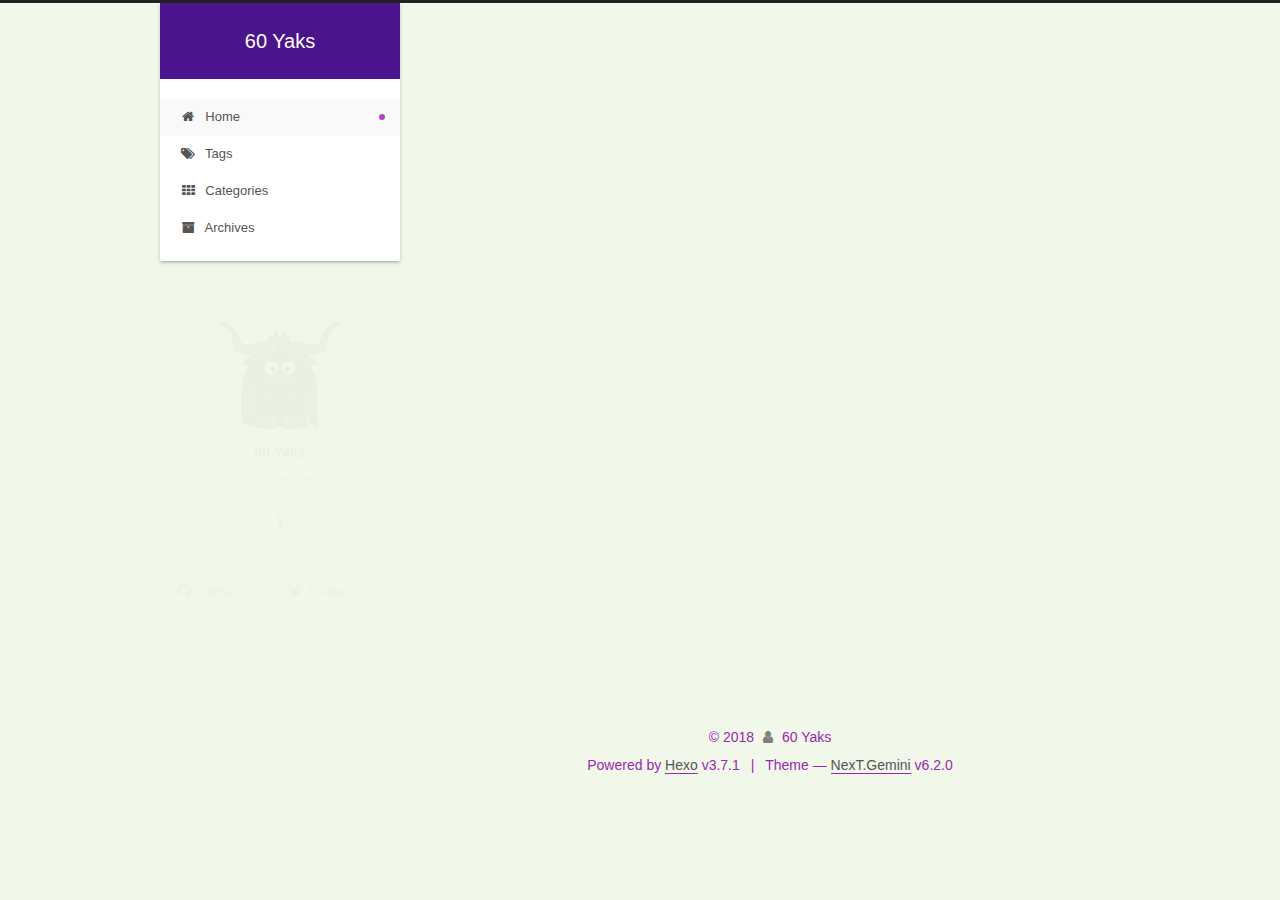
==== index.html @ 03aebc5a "Site updated: 2018-05-16 09:27:29" ====
<!DOCTYPE html>












  


<html class="theme-next gemini use-motion" lang="en">
<head>
  <meta charset="UTF-8"/>
<meta http-equiv="X-UA-Compatible" content="IE=edge" />
<meta name="viewport" content="width=device-width, initial-scale=1, maximum-scale=2"/>
<meta name="theme-color" content="#222">












<meta http-equiv="Cache-Control" content="no-transform" />
<meta http-equiv="Cache-Control" content="no-siteapp" />






















<link href="/lib/font-awesome/css/font-awesome.min.css?v=4.6.2" rel="stylesheet" type="text/css" />

<link href="/css/main.css?v=6.2.0" rel="stylesheet" type="text/css" />


  <link rel="apple-touch-icon" sizes="180x180" href="/apple-touch-icon.png?v=6.2.0">


  <link rel="icon" type="image/png" sizes="32x32" href="/favicon-32x32.png?v=6.2.0">


  <link rel="icon" type="image/png" sizes="16x16" href="/favicon-16x16.png?v=6.2.0">


  <link rel="mask-icon" href="/safari-pinned-tab.svg?v=6.2.0" color="#222">


  <link rel="manifest" href="/site.manifest">


  <meta name="msapplication-config" content="/browserconfig.xml" />







<script type="text/javascript" id="hexo.configurations">
  var NexT = window.NexT || {};
  var CONFIG = {
    root: '/',
    scheme: 'Gemini',
    version: '6.2.0',
    sidebar: {"position":"left","display":"post","offset":12,"b2t":false,"scrollpercent":false,"onmobile":false},
    fancybox: false,
    fastclick: false,
    lazyload: false,
    tabs: true,
    motion: {"enable":true,"async":false,"transition":{"post_block":"fadeIn","post_header":"slideDownIn","post_body":"slideDownIn","coll_header":"slideLeftIn","sidebar":"slideUpIn"}},
    algolia: {
      applicationID: '',
      apiKey: '',
      indexName: '',
      hits: {"per_page":10},
      labels: {"input_placeholder":"Search for Posts","hits_empty":"We didn't find any results for the search: ${query}","hits_stats":"${hits} results found in ${time} ms"}
    }
  };
</script>


  




  <meta name="description" content="60 Yaks Per Second">
<meta property="og:type" content="website">
<meta property="og:title" content="60 Yaks">
<meta property="og:url" content="http://60yaks.com/index.html">
<meta property="og:site_name" content="60 Yaks">
<meta property="og:description" content="60 Yaks Per Second">
<meta property="og:locale" content="en">
<meta name="twitter:card" content="summary">
<meta name="twitter:title" content="60 Yaks">
<meta name="twitter:description" content="60 Yaks Per Second">






  <link rel="canonical" href="http://60yaks.com/"/>



<script type="text/javascript" id="page.configurations">
  CONFIG.page = {
    sidebar: "",
  };
</script>

  <title>60 Yaks</title>
  









  <noscript>
  <style type="text/css">
    .use-motion .motion-element,
    .use-motion .brand,
    .use-motion .menu-item,
    .sidebar-inner,
    .use-motion .post-block,
    .use-motion .pagination,
    .use-motion .comments,
    .use-motion .post-header,
    .use-motion .post-body,
    .use-motion .collection-title { opacity: initial; }

    .use-motion .logo,
    .use-motion .site-title,
    .use-motion .site-subtitle {
      opacity: initial;
      top: initial;
    }

    .use-motion {
      .logo-line-before i { left: initial; }
      .logo-line-after i { right: initial; }
    }
  </style>
</noscript>

</head>

<body itemscope itemtype="http://schema.org/WebPage" lang="en">

  
  
    
  

  <div class="container sidebar-position-left 
  page-home">
    <div class="headband"></div>

    <header id="header" class="header" itemscope itemtype="http://schema.org/WPHeader">
      <div class="header-inner"><div class="site-brand-wrapper">
  <div class="site-meta ">
    

    <div class="custom-logo-site-title">
      <a href="/" class="brand" rel="start">
        <span class="logo-line-before"><i></i></span>
        <span class="site-title">60 Yaks</span>
        <span class="logo-line-after"><i></i></span>
      </a>
    </div>
    
  </div>

  <div class="site-nav-toggle">
    <button aria-label="Toggle navigation bar">
      <span class="btn-bar"></span>
      <span class="btn-bar"></span>
      <span class="btn-bar"></span>
    </button>
  </div>
</div>



<nav class="site-nav">
  
    <ul id="menu" class="menu">
      
        
        
        
          
          <li class="menu-item menu-item-home menu-item-active">
    <a href="/" rel="section">
      <i class="menu-item-icon fa fa-fw fa-home"></i> <br />Home</a>
  </li>
        
        
        
          
          <li class="menu-item menu-item-tags">
    <a href="/tags/" rel="section">
      <i class="menu-item-icon fa fa-fw fa-tags"></i> <br />Tags</a>
  </li>
        
        
        
          
          <li class="menu-item menu-item-categories">
    <a href="/categories/" rel="section">
      <i class="menu-item-icon fa fa-fw fa-th"></i> <br />Categories</a>
  </li>
        
        
        
          
          <li class="menu-item menu-item-archives">
    <a href="/archives/" rel="section">
      <i class="menu-item-icon fa fa-fw fa-archive"></i> <br />Archives</a>
  </li>

      
      
    </ul>
  

  

  
</nav>



  



</div>
    </header>

    


    <main id="main" class="main">
      <div class="main-inner">
        <div class="content-wrap">
          
            

          
          <div id="content" class="content">
            
  <section id="posts" class="posts-expand">
    
      

  

  
  
  

  

  <article class="post post-type-normal" itemscope itemtype="http://schema.org/Article">
  
  
  
  <div class="post-block">
    <link itemprop="mainEntityOfPage" href="http://60yaks.com/20180514/Starting-the-Blog/">

    <span hidden itemprop="author" itemscope itemtype="http://schema.org/Person">
      <meta itemprop="name" content="60 Yaks">
      <meta itemprop="description" content="60 Yaks Per Second">
      <meta itemprop="image" content="/images/avatar.png">
    </span>

    <span hidden itemprop="publisher" itemscope itemtype="http://schema.org/Organization">
      <meta itemprop="name" content="60 Yaks">
    </span>

    
      <header class="post-header">

        
        
          <h1 class="post-title" itemprop="name headline">
                
                <a class="post-title-link" href="/20180514/Starting-the-Blog/" itemprop="url">
                  Starting the Blog
                </a>
              
            
          </h1>
        

        <div class="post-meta">
          <span class="post-time">

            
            
            

            
              <span class="post-meta-item-icon">
                <i class="fa fa-calendar-o"></i>
              </span>
              
                <span class="post-meta-item-text">Posted on</span>
              

              
                
              

              <time title="Created: 2018-05-14 00:00:00 / Modified: 16:13:43" itemprop="dateCreated datePublished" datetime="2018-05-14T00:00:00+08:00">2018-05-14</time>
            

            
              

              
            
          </span>

          

          
            
          

          
          

          

          

          

        </div>
      </header>
    

    
    
    
    <div class="post-body" itemprop="articleBody">

      
      

      
        
          <img src="/images/start-button.png">
<p>Finally I started this blog.</p>
          <!--noindex-->
          <div class="post-button text-center">
            <a class="btn" href="/20180514/Starting-the-Blog/#more" rel="contents">
              Read more &raquo;
            </a>
          </div>
          <!--/noindex-->
        
      
    </div>

    

    
    
    

    

    

    

    <footer class="post-footer">
      

      

      

      
      
        <div class="post-eof"></div>
      
    </footer>
  </div>
  
  
  
  </article>


    
  </section>

  


          </div>
          

        </div>
        
          
  
  <div class="sidebar-toggle">
    <div class="sidebar-toggle-line-wrap">
      <span class="sidebar-toggle-line sidebar-toggle-line-first"></span>
      <span class="sidebar-toggle-line sidebar-toggle-line-middle"></span>
      <span class="sidebar-toggle-line sidebar-toggle-line-last"></span>
    </div>
  </div>

  <aside id="sidebar" class="sidebar">
    
    <div class="sidebar-inner">

      

      

      <section class="site-overview-wrap sidebar-panel sidebar-panel-active">
        <div class="site-overview">
          <div class="site-author motion-element" itemprop="author" itemscope itemtype="http://schema.org/Person">
            
              <img class="site-author-image" itemprop="image"
                src="/images/avatar.png"
                alt="60 Yaks" />
            
              <p class="site-author-name" itemprop="name">60 Yaks</p>
              <p class="site-description motion-element" itemprop="description">60 Yaks Per Second</p>
          </div>

          
            <nav class="site-state motion-element">
              
                <div class="site-state-item site-state-posts">
                
                  <a href="/archives/">
                
                    <span class="site-state-item-count">1</span>
                    <span class="site-state-item-name">posts</span>
                  </a>
                </div>
              

              

              
            </nav>
          

          

          
            <div class="links-of-author motion-element">
              
                <span class="links-of-author-item">
                  <a href="https://github.com/60yaks" target="_blank" title="GitHub"><i class="fa fa-fw fa-github"></i>GitHub</a>
                  
                </span>
              
                <span class="links-of-author-item">
                  <a href="https://twitter.com/60yaks" target="_blank" title="Twitter"><i class="fa fa-fw fa-twitter"></i>Twitter</a>
                  
                </span>
              
            </div>
          

          
          

          
          

          
            
          
          

        </div>
      </section>

      

      

    </div>
  </aside>


        
      </div>
    </main>

    <footer id="footer" class="footer">
      <div class="footer-inner">
        <div class="copyright">&copy; <span itemprop="copyrightYear">2018</span>
  <span class="with-love" id="animate">
    <i class="fa fa-user"></i>
  </span>
  <span class="author" itemprop="copyrightHolder">60 Yaks</span>

  

  
</div>




  <div class="powered-by">Powered by <a class="theme-link" target="_blank" href="https://hexo.io">Hexo</a> v3.7.1</div>



  <span class="post-meta-divider">|</span>



  <div class="theme-info">Theme &mdash; <a class="theme-link" target="_blank" href="https://github.com/theme-next/hexo-theme-next">NexT.Gemini</a> v6.2.0</div>




        








        
      </div>
    </footer>

    
      <div class="back-to-top">
        <i class="fa fa-arrow-up"></i>
        
      </div>
    

    

  </div>

  

<script type="text/javascript">
  if (Object.prototype.toString.call(window.Promise) !== '[object Function]') {
    window.Promise = null;
  }
</script>


























  
  
    <script type="text/javascript" src="/lib/jquery/index.js?v=2.1.3"></script>
  

  
  
    <script type="text/javascript" src="/lib/velocity/velocity.min.js?v=1.2.1"></script>
  

  
  
    <script type="text/javascript" src="/lib/velocity/velocity.ui.min.js?v=1.2.1"></script>
  


  


  <script type="text/javascript" src="/js/src/utils.js?v=6.2.0"></script>

  <script type="text/javascript" src="/js/src/motion.js?v=6.2.0"></script>



  
  


  <script type="text/javascript" src="/js/src/affix.js?v=6.2.0"></script>

  <script type="text/javascript" src="/js/src/schemes/pisces.js?v=6.2.0"></script>



  

  


  <script type="text/javascript" src="/js/src/bootstrap.js?v=6.2.0"></script>



  



	





  





  






<!-- LOCAL: You can save these files to your site and update links -->
    
        
        <link rel="stylesheet" href="https://aimingoo.github.io/gitmint/style/default.css">
        <script src="https://aimingoo.github.io/gitmint/dist/gitmint.browser.js"></script>
    
<!-- END LOCAL -->

    

    






  





  

  

  

  

  
  

  

  

  

  

  

</body>
</html>
---- css/main.css ----
/* normalize.css v3.0.2 | MIT License | git.io/normalize */
html {
  font-family: sans-serif; /* 1 */
  -ms-text-size-adjust: 100%; /* 2 */
  -webkit-text-size-adjust: 100%; /* 2 */
}
body {
  margin: 0;
}
article,
aside,
details,
figcaption,
figure,
footer,
header,
hgroup,
main,
menu,
nav,
section,
summary {
  display: block;
}
audio,
canvas,
progress,
video {
  display: inline-block; /* 1 */
  vertical-align: baseline; /* 2 */
}
audio:not([controls]) {
  display: none;
  height: 0;
}
[hidden],
template {
  display: none;
}
a {
  background-color: transparent;
}
a:active,
a:hover {
  outline: 0;
}
abbr[title] {
  border-bottom: 1px dotted;
}
b,
strong {
  font-weight: bold;
}
dfn {
  font-style: italic;
}
h1 {
  font-size: 2em;
  margin: 0.67em 0;
}
mark {
  background: #ff0;
  color: #000;
}
small {
  font-size: 80%;
}
sub,
sup {
  font-size: 75%;
  line-height: 0;
  position: relative;
  vertical-align: baseline;
}
sup {
  top: -0.5em;
}
sub {
  bottom: -0.25em;
}
img {
  border: 0;
}
svg:not(:root) {
  overflow: hidden;
}
figure {
  margin: 1em 40px;
}
hr {
  -moz-box-sizing: content-box;
  box-sizing: content-box;
  height: 0;
}
pre {
  overflow: auto;
}
code,
kbd,
pre,
samp {
  font-family: monospace, monospace;
  font-size: 1em;
}
button,
input,
optgroup,
select,
textarea {
  color: inherit; /* 1 */
  font: inherit; /* 2 */
  margin: 0; /* 3 */
}
button {
  overflow: visible;
}
button,
select {
  text-transform: none;
}
button,
html input[type="button"],
input[type="reset"],
input[type="submit"] {
  -webkit-appearance: button; /* 2 */
  cursor: pointer; /* 3 */
}
button[disabled],
html input[disabled] {
  cursor: default;
}
button::-moz-focus-inner,
input::-moz-focus-inner {
  border: 0;
  padding: 0;
}
input {
  line-height: normal;
}
input[type="checkbox"],
input[type="radio"] {
  box-sizing: border-box; /* 1 */
  padding: 0; /* 2 */
}
input[type="number"]::-webkit-inner-spin-button,
input[type="number"]::-webkit-outer-spin-button {
  height: auto;
}
input[type="search"] {
  -webkit-appearance: textfield; /* 1 */
  -moz-box-sizing: content-box;
  -webkit-box-sizing: content-box; /* 2 */
  box-sizing: content-box;
}
input[type="search"]::-webkit-search-cancel-button,
input[type="search"]::-webkit-search-decoration {
  -webkit-appearance: none;
}
fieldset {
  border: 1px solid #c0c0c0;
  margin: 0 2px;
  padding: 0.35em 0.625em 0.75em;
}
legend {
  border: 0; /* 1 */
  padding: 0; /* 2 */
}
textarea {
  overflow: auto;
}
optgroup {
  font-weight: bold;
}
table {
  border-collapse: collapse;
  border-spacing: 0;
}
td,
th {
  padding: 0;
}
::selection {
  background: #262a30;
  color: #fff;
}
body {
  position: relative;
  font-family: 'Lato', "PingFang SC", "Microsoft YaHei", sans-serif;
  font-size: 14px;
  line-height: 2;
  color: #555;
  background: #f1f8e9;
}
@media (max-width: 767px) {
  body {
    padding-right: 0 !important;
  }
}
@media (min-width: 768px) and (max-width: 991px) {
  body {
    padding-right: 0 !important;
  }
}
@media (min-width: 1600px) {
  body {
    font-size: 16px;
  }
}
h1,
h2,
h3,
h4,
h5,
h6 {
  margin: 0;
  padding: 0;
  font-weight: bold;
  line-height: 1.5;
  font-family: 'Lato', "PingFang SC", "Microsoft YaHei", sans-serif;
}
h1,
h2,
h3,
h4,
h5,
h6 {
  margin: 20px 0 15px;
}
h1 {
  font-size: 22px;
}
@media (max-width: 767px) {
  h1 {
    font-size: 18px;
  }
}
h2 {
  font-size: 20px;
}
@media (max-width: 767px) {
  h2 {
    font-size: 16px;
  }
}
h3 {
  font-size: 18px;
}
@media (max-width: 767px) {
  h3 {
    font-size: 14px;
  }
}
h4 {
  font-size: 16px;
}
@media (max-width: 767px) {
  h4 {
    font-size: 12px;
  }
}
h5 {
  font-size: 14px;
}
@media (max-width: 767px) {
  h5 {
    font-size: 10px;
  }
}
h6 {
  font-size: 12px;
}
@media (max-width: 767px) {
  h6 {
    font-size: 8px;
  }
}
p {
  margin: 0 0 20px 0;
}
a {
  color: #555;
  text-decoration: none;
  outline: none;
  border-bottom: 1px solid #9c27b0;
  word-wrap: break-word;
}
a:hover {
  color: #222;
  border-bottom-color: #222;
}
blockquote {
  margin: 0;
  padding: 0;
}
img {
  display: block;
  margin: auto;
  max-width: 100%;
  height: auto;
}
hr {
  margin: 40px 0;
  height: 3px;
  border: none;
  background-color: #ba68c8;
  background-image: repeating-linear-gradient(-45deg, #fff, #fff 4px, transparent 4px, transparent 8px);
}
blockquote {
  padding: 0 15px;
  color: #8e24aa;
  border-left: 4px solid #ba68c8;
}
blockquote cite::before {
  content: "-";
  padding: 0 5px;
}
dt {
  font-weight: 700;
}
dd {
  margin: 0;
  padding: 0;
}
kbd {
  border: 1px solid #ccc;
  border-radius: 0.2em;
  box-shadow: 0.1em 0.1em 0.2em rgba(0,0,0,0.1);
  background-color: #f9f9f9;
  font-family: inherit;
  background-image: -webkit-linear-gradient(top, #eee, #fff, #eee);
  padding: 0.1em 0.3em;
  white-space: nowrap;
}
.text-left {
  text-align: left;
}
.text-center {
  text-align: center;
}
.text-right {
  text-align: right;
}
.text-justify {
  text-align: justify;
}
.text-nowrap {
  white-space: nowrap;
}
.text-lowercase {
  text-transform: lowercase;
}
.text-uppercase {
  text-transform: uppercase;
}
.text-capitalize {
  text-transform: capitalize;
}
.center-block {
  display: block;
  margin-left: auto;
  margin-right: auto;
}
.clearfix:before,
.clearfix:after {
  content: " ";
  display: table;
}
.clearfix:after {
  clear: both;
}
.pullquote {
  width: 45%;
}
.pullquote.left {
  float: left;
  margin-left: 5px;
  margin-right: 10px;
}
.pullquote.right {
  float: right;
  margin-left: 10px;
  margin-right: 5px;
}
.affix.affix.affix {
  position: fixed;
}
.translation {
  margin-top: -20px;
  font-size: 14px;
  color: #9c27b0;
}
.scrollbar-measure {
  width: 100px;
  height: 100px;
  overflow: scroll;
  position: absolute;
  top: -9999px;
}
.use-motion .motion-element {
  opacity: 0;
}
table {
  margin: 20px 0;
  width: 100%;
  border-collapse: collapse;
  border-spacing: 0;
  border: 1px solid #ddd;
  font-size: 14px;
  word-wrap: break-all;
}
table>tbody>tr:nth-of-type(odd) {
  background-color: #f9f9f9;
}
table>tbody>tr:hover {
  background-color: #f5f5f5;
}
caption,
th,
td {
  padding: 8px;
  text-align: left;
  vertical-align: middle;
  font-weight: normal;
}
th,
td {
  border-bottom: 3px solid #ddd;
  border-right: 1px solid #eee;
}
th {
  padding-bottom: 10px;
  font-weight: 700;
}
td {
  border-bottom-width: 1px;
}
html,
body {
  height: 100%;
}
.container {
  position: relative;
  min-height: 100%;
}
.header-inner {
  margin: 0 auto;
  padding: 100px 0 70px;
  width: calc(100% - 252px);
}
@media (min-width: 1600px) {
  .container .header-inner {
    width: 900px;
  }
}
.main {
  padding-bottom: 150px;
}
.main-inner {
  margin: 0 auto;
  width: calc(100% - 252px);
}
@media (min-width: 1600px) {
  .container .main-inner {
    width: 900px;
  }
}
.footer {
  position: absolute;
  left: 0;
  bottom: 0;
  width: 100%;
  min-height: 50px;
}
.footer-inner {
  box-sizing: border-box;
  margin: 20px auto;
  width: calc(100% - 252px);
}
@media (min-width: 1600px) {
  .container .footer-inner {
    width: 900px;
  }
}
pre,
.highlight {
  overflow: auto;
  margin: 20px 0;
  padding: 0;
  font-size: 14px;
  color: #4d4d4c;
  background: #f7f7f7;
  line-height: 1.6;
}
pre,
code {
  font-family: consolas, Menlo, "PingFang SC", "Microsoft YaHei", monospace;
}
code {
  padding: 2px 4px;
  word-wrap: break-word;
  color: #555;
  background: #eee;
  border-radius: 3px;
  font-size: 14px;
}
pre {
  padding: 10px;
}
pre code {
  padding: 0;
  color: #4d4d4c;
  background: none;
  text-shadow: none;
}
.highlight {
  border-radius: 1px;
}
.highlight pre {
  border: none;
  margin: 0;
  padding: 10px 0;
}
.highlight table {
  margin: 0;
  width: auto;
  border: none;
}
.highlight td {
  border: none;
  padding: 0;
}
.highlight figcaption {
  font-size: 1em;
  color: #4d4d4c;
  line-height: 1em;
  margin-bottom: 1em;
  margin: 0em;
  padding: 0.5em;
  background: #eee;
  border-bottom: 1px solid #e9e9e9;
}
.highlight figcaption:before,
.highlight figcaption:after {
  content: " ";
  display: table;
}
.highlight figcaption:after {
  clear: both;
}
.highlight figcaption a {
  float: right;
  color: #4d4d4c;
}
.highlight figcaption a:hover {
  border-bottom-color: #4d4d4c;
}
.highlight .gutter pre {
  padding-left: 10px;
  padding-right: 10px;
  color: #869194;
  text-align: right;
  background-color: #eff2f3;
}
.highlight .code pre {
  width: 100%;
  padding-left: 10px;
  padding-right: 10px;
  background-color: #f7f7f7;
}
.highlight .line {
  height: 20px;
}
.gutter {
  -webkit-user-select: none;
  -moz-user-select: none;
  -ms-user-select: none;
  user-select: none;
}
.gist table {
  width: auto;
}
.gist table td {
  border: none;
}
pre .deletion {
  background: #fdd;
}
pre .addition {
  background: #dfd;
}
pre .meta {
  color: #8959a8;
}
pre .comment {
  color: #8e908c;
}
pre .variable,
pre .attribute,
pre .tag,
pre .regexp,
pre .ruby .constant,
pre .xml .tag .title,
pre .xml .pi,
pre .xml .doctype,
pre .html .doctype,
pre .css .id,
pre .css .class,
pre .css .pseudo {
  color: #c82829;
}
pre .number,
pre .preprocessor,
pre .built_in,
pre .literal,
pre .params,
pre .constant,
pre .command {
  color: #f5871f;
}
pre .ruby .class .title,
pre .css .rules .attribute,
pre .string,
pre .value,
pre .inheritance,
pre .header,
pre .ruby .symbol,
pre .xml .cdata,
pre .special,
pre .number,
pre .formula {
  color: #718c00;
}
pre .title,
pre .css .hexcolor {
  color: #3e999f;
}
pre .function,
pre .python .decorator,
pre .python .title,
pre .ruby .function .title,
pre .ruby .title .keyword,
pre .perl .sub,
pre .javascript .title,
pre .coffeescript .title {
  color: #4271ae;
}
pre .keyword,
pre .javascript .function {
  color: #8959a8;
}
.full-image.full-image.full-image.full-image {
  border: none;
  max-width: 100%;
  width: auto;
  margin: 20px auto 25px;
}
.blockquote-center,
.page-home .post-type-quote blockquote,
.page-post-detail .post-type-quote blockquote {
  position: relative;
  margin: 40px 0;
  padding: 0;
  border-left: none;
  text-align: center;
}
.blockquote-center::before,
.page-home .post-type-quote blockquote::before,
.page-post-detail .post-type-quote blockquote::before,
.blockquote-center::after,
.page-home .post-type-quote blockquote::after,
.page-post-detail .post-type-quote blockquote::after {
  position: absolute;
  content: ' ';
  display: block;
  width: 100%;
  height: 24px;
  opacity: 0.2;
  background-repeat: no-repeat;
  background-position: 0 -6px;
  background-size: 22px 22px;
}
.blockquote-center::before,
.page-home .post-type-quote blockquote::before,
.page-post-detail .post-type-quote blockquote::before {
  top: -20px;
  background-image: url("../images/quote-l.svg");
  border-top: 1px solid #ccc;
}
.blockquote-center::after,
.page-home .post-type-quote blockquote::after,
.page-post-detail .post-type-quote blockquote::after {
  bottom: -20px;
  background-image: url("../images/quote-r.svg");
  border-bottom: 1px solid #ccc;
  background-position: 100% 8px;
}
.blockquote-center p,
.page-home .post-type-quote blockquote p,
.page-post-detail .post-type-quote blockquote p,
.blockquote-center div,
.page-home .post-type-quote blockquote div,
.page-post-detail .post-type-quote blockquote div {
  text-align: center;
}
.post .post-body .group-picture img {
  box-sizing: border-box;
  padding: 0 3px;
  border: none;
}
.post .group-picture-row {
  overflow: hidden;
  margin-top: 6px;
}
.post .group-picture-row:first-child {
  margin-top: 0;
}
.post .group-picture-column {
  float: left;
}
.page-post-detail .post-body .group-picture-column {
  float: none;
  margin-top: 10px;
  width: auto !important;
}
.page-post-detail .post-body .group-picture-column img {
  margin: 0 auto;
}
.page-archive .group-picture-container {
  overflow: hidden;
}
.page-archive .group-picture-row {
  float: left;
}
.page-archive .group-picture-row:first-child {
  margin-top: 6px;
}
.page-archive .group-picture-column {
  max-width: 150px;
  max-height: 150px;
}
.post-body .note {
  position: relative;
  padding: 15px;
  margin-bottom: 20px;
  border: 1px solid #ce93d8;
  border-left-width: 5px;
  border-radius: 3px;
}
.post-body .note h2,
.post-body .note h3,
.post-body .note h4,
.post-body .note h5,
.post-body .note h6 {
  margin-top: 0;
  margin-bottom: 0;
  border-bottom: initial;
  padding-top: 0 !important;
}
.post-body .note p:first-child,
.post-body .note ul:first-child,
.post-body .note ol:first-child,
.post-body .note table:first-child,
.post-body .note pre:first-child,
.post-body .note blockquote:first-child {
  margin-top: 0;
}
.post-body .note p:last-child,
.post-body .note ul:last-child,
.post-body .note ol:last-child,
.post-body .note table:last-child,
.post-body .note pre:last-child,
.post-body .note blockquote:last-child {
  margin-bottom: 0;
}
.post-body .note.default {
  border-left-color: #777;
}
.post-body .note.default h2,
.post-body .note.default h3,
.post-body .note.default h4,
.post-body .note.default h5,
.post-body .note.default h6 {
  color: #777;
}
.post-body .note.primary {
  border-left-color: #6f42c1;
}
.post-body .note.primary h2,
.post-body .note.primary h3,
.post-body .note.primary h4,
.post-body .note.primary h5,
.post-body .note.primary h6 {
  color: #6f42c1;
}
.post-body .note.info {
  border-left-color: #428bca;
}
.post-body .note.info h2,
.post-body .note.info h3,
.post-body .note.info h4,
.post-body .note.info h5,
.post-body .note.info h6 {
  color: #428bca;
}
.post-body .note.success {
  border-left-color: #5cb85c;
}
.post-body .note.success h2,
.post-body .note.success h3,
.post-body .note.success h4,
.post-body .note.success h5,
.post-body .note.success h6 {
  color: #5cb85c;
}
.post-body .note.warning {
  border-left-color: #f0ad4e;
}
.post-body .note.warning h2,
.post-body .note.warning h3,
.post-body .note.warning h4,
.post-body .note.warning h5,
.post-body .note.warning h6 {
  color: #f0ad4e;
}
.post-body .note.danger {
  border-left-color: #d9534f;
}
.post-body .note.danger h2,
.post-body .note.danger h3,
.post-body .note.danger h4,
.post-body .note.danger h5,
.post-body .note.danger h6 {
  color: #d9534f;
}
.post-body .label {
  display: inline;
  padding: 0 2px;
  white-space: nowrap;
}
.post-body .label.default {
  background-color: #f0f0f0;
}
.post-body .label.primary {
  background-color: #efe6f7;
}
.post-body .label.info {
  background-color: #e5f2f8;
}
.post-body .label.success {
  background-color: #e7f4e9;
}
.post-body .label.warning {
  background-color: #fcf6e1;
}
.post-body .label.danger {
  background-color: #fae8eb;
}
.post-body .tabs {
  position: relative;
  display: block;
  margin-bottom: 20px;
  padding-top: 10px;
}
.post-body .tabs ul.nav-tabs {
  margin: 0;
  padding: 0;
  display: flex;
  margin-bottom: -1px;
}
@media (max-width: 413px) {
  .post-body .tabs ul.nav-tabs {
    display: block;
    margin-bottom: 5px;
  }
}
.post-body .tabs ul.nav-tabs li.tab {
  list-style-type: none !important;
  margin: 0 0.25em 0 0;
  border-top: 3px solid transparent;
  border-left: 1px solid transparent;
  border-right: 1px solid transparent;
}
@media (max-width: 413px) {
  .post-body .tabs ul.nav-tabs li.tab {
    margin: initial;
    border-top: 1px solid transparent;
    border-left: 3px solid transparent;
    border-right: 1px solid transparent;
    border-bottom: 1px solid transparent;
  }
}
.post-body .tabs ul.nav-tabs li.tab a {
  outline: 0;
  border-bottom: initial;
  display: block;
  line-height: 1.8em;
  padding: 0.25em 0.75em;
  transition-duration: 0.2s;
  transition-timing-function: ease-out;
  transition-delay: 0s;
}
.post-body .tabs ul.nav-tabs li.tab a i {
  width: 1.285714285714286em;
}
.post-body .tabs ul.nav-tabs li.tab.active {
  border-top: 3px solid #fc6423;
  border-left: 1px solid #ddd;
  border-right: 1px solid #ddd;
  background-color: #fff;
}
@media (max-width: 413px) {
  .post-body .tabs ul.nav-tabs li.tab.active {
    border-top: 1px solid #ddd;
    border-left: 3px solid #fc6423;
    border-right: 1px solid #ddd;
    border-bottom: 1px solid #ddd;
  }
}
.post-body .tabs ul.nav-tabs li.tab.active a {
  cursor: default;
  color: #555;
}
.post-body .tabs .tab-content {
  background-color: #fff;
}
.post-body .tabs .tab-content .tab-pane {
  border: 1px solid #ddd;
  padding: 20px 20px 0 20px;
}
.post-body .tabs .tab-content .tab-pane:not(.active) {
  display: none !important;
}
.post-body .tabs .tab-content .tab-pane.active {
  display: block !important;
}
.btn {
  display: inline-block;
  padding: 0 20px;
  font-size: 14px;
  color: #555;
  background: #fff;
  border: 2px solid #555;
  text-decoration: none;
  border-radius: 2px;
  transition-property: background-color;
  transition-duration: 0.2s;
  transition-timing-function: ease-in-out;
  transition-delay: 0s;
  line-height: 2;
}
.btn:hover {
  border-color: #222;
  color: #fff;
  background: #222;
}
.btn +.btn {
  margin: 0 0 8px 8px;
}
.btn .fa-fw {
  width: 1.285714285714286em;
  text-align: left;
}
.btn-bar {
  display: block;
  width: 22px;
  height: 2px;
  background: #555;
  border-radius: 1px;
}
.btn-bar+.btn-bar {
  margin-top: 4px;
}
.pagination {
  margin: 120px 0 40px;
  text-align: center;
  border-top: 1px solid #eee;
}
.page-number-basic,
.pagination .prev,
.pagination .next,
.pagination .page-number,
.pagination .space {
  display: inline-block;
  position: relative;
  top: -1px;
  margin: 0 10px;
  padding: 0 11px;
}
@media (max-width: 767px) {
  .page-number-basic,
  .pagination .prev,
  .pagination .next,
  .pagination .page-number,
  .pagination .space {
    margin: 0 5px;
  }
}
.pagination .prev,
.pagination .next,
.pagination .page-number {
  border-bottom: 0;
  border-top: 1px solid #eee;
  transition-property: border-color;
  transition-duration: 0.2s;
  transition-timing-function: ease-in-out;
  transition-delay: 0s;
}
.pagination .prev:hover,
.pagination .next:hover,
.pagination .page-number:hover {
  border-top-color: #222;
}
.pagination .space {
  padding: 0;
  margin: 0;
}
.pagination .prev {
  margin-left: 0;
}
.pagination .next {
  margin-right: 0;
}
.pagination .page-number.current {
  color: #fff;
  background: #ccc;
  border-top-color: #ccc;
}
@media (max-width: 767px) {
  .pagination {
    border-top: none;
  }
  .pagination .prev,
  .pagination .next,
  .pagination .page-number {
    margin-bottom: 10px;
    border-top: 0;
    border-bottom: 1px solid #eee;
    padding: 0 10px;
  }
  .pagination .prev:hover,
  .pagination .next:hover,
  .pagination .page-number:hover {
    border-bottom-color: #222;
  }
}
.comments {
  margin: 60px 20px 0;
}
.tag-cloud {
  text-align: center;
}
.tag-cloud a {
  display: inline-block;
  margin: 10px;
}
.back-to-top {
  box-sizing: border-box;
  position: fixed;
  bottom: -100px;
  right: 30px;
  z-index: 1050;
  padding: 0 6px;
  width: 24px;
  background: #222;
  font-size: 12px;
  opacity: 0.6;
  color: #fff;
  cursor: pointer;
  text-align: center;
  -webkit-transform: translateZ(0);
  transition-property: bottom;
  transition-duration: 0.2s;
  transition-timing-function: ease-in-out;
  transition-delay: 0s;
}
@media (min-width: 768px) and (max-width: 991px) {
  .back-to-top {
    display: none !important;
  }
}
@media (max-width: 767px) {
  .back-to-top {
    display: none !important;
  }
}
.back-to-top.back-to-top-on {
  bottom: 30px;
}
.header {
  background: transparent;
}
.header-inner {
  position: relative;
}
.headband {
  height: 3px;
  background: #222;
}
.site-meta {
  margin: 0;
  text-align: center;
}
@media (max-width: 767px) {
  .site-meta {
    text-align: center;
  }
}
.brand {
  position: relative;
  display: inline-block;
  padding: 0 40px;
  color: #fff;
  background: #222;
  border-bottom: none;
}
.brand:hover {
  color: #fff;
}
.logo {
  display: inline-block;
  margin-right: 5px;
  line-height: 36px;
  vertical-align: top;
}
.site-title {
  display: inline-block;
  vertical-align: top;
  line-height: 36px;
  font-size: 20px;
  font-weight: normal;
  font-family: 'Lato', "PingFang SC", "Microsoft YaHei", sans-serif;
}
.site-subtitle {
  margin-top: 10px;
  font-size: 13px;
  color: #ddd;
}
.use-motion .brand {
  opacity: 0;
}
.use-motion .logo,
.use-motion .site-title,
.use-motion .site-subtitle {
  opacity: 0;
  position: relative;
  top: -10px;
}
.site-nav-toggle {
  display: none;
  position: absolute;
  top: 10px;
  left: 10px;
}
@media (max-width: 767px) {
  .site-nav-toggle {
    display: block;
  }
}
.site-nav-toggle button {
  margin-top: 2px;
  padding: 9px 10px;
  background: transparent;
  border: none;
}
@media (max-width: 767px) {
  .site-nav {
    display: none;
    margin: 0 -10px;
    padding: 0 10px;
    clear: both;
    border-top: 1px solid #ba68c8;
  }
}
@media (min-width: 768px) and (max-width: 991px) {
  .site-nav {
    display: block !important;
  }
}
@media (min-width: 992px) {
  .site-nav {
    display: block !important;
  }
}
.menu {
  margin-top: 20px;
  padding-left: 0;
  text-align: center;
}
.menu .menu-item {
  display: inline-block;
  margin: 0 10px;
  list-style: none;
}
@media screen and (max-width: 767px) {
  .menu .menu-item {
    margin-top: 10px;
  }
}
.menu .menu-item a {
  display: block;
  font-size: 13px;
  line-height: inherit;
  border-bottom: 1px solid transparent;
  transition-property: border-color;
  transition-duration: 0.2s;
  transition-timing-function: ease-in-out;
  transition-delay: 0s;
}
.menu .menu-item a:hover,
.menu-item-active a {
  border-bottom-color: #222;
}
.menu .menu-item .fa {
  margin-right: 5px;
}
.use-motion .menu-item {
  opacity: 0;
}
.post-body {
  font-family: 'Lato', "PingFang SC", "Microsoft YaHei", sans-serif;
}
@media (max-width: 767px) {
  .post-body {
    word-break: break-word;
  }
}
.post-body .fancybox img {
  display: block !important;
  margin: 0 auto;
  cursor: pointer;
  cursor: zoom-in;
  cursor: -webkit-zoom-in;
}
.post-body .image-caption,
.post-body .figure .caption {
  margin: -20px auto 15px;
  text-align: center;
  font-size: 14px;
  color: #9c27b0;
  font-weight: bold;
  line-height: 1;
}
.post-sticky-flag {
  display: inline-block;
  font-size: 16px;
  -ms-transform: rotate(30deg);
  -webkit-transform: rotate(30deg);
  -moz-transform: rotate(30deg);
  -ms-transform: rotate(30deg);
  -o-transform: rotate(30deg);
  transform: rotate(30deg);
}
.use-motion .post-block,
.use-motion .pagination,
.use-motion .comments {
  opacity: 0;
}
.use-motion .post-header {
  opacity: 0;
}
.use-motion .post-body {
  opacity: 0;
}
.use-motion .collection-title {
  opacity: 0;
}
.posts-expand {
  padding-top: 40px;
}
@media (max-width: 767px) {
  .posts-expand {
    margin: 0 20px;
  }
  .post-body pre .gutter pre {
    padding-right: 10px;
  }
  .post-body .highlight {
    margin-left: 0px;
    margin-right: 0px;
    padding: 0;
  }
  .post-body .highlight .gutter pre {
    padding-right: 10px;
  }
}
@media (min-width: 992px) {
  .posts-expand .post-body {
    text-align: justify;
  }
}
.posts-expand .post-body h2,
.posts-expand .post-body h3,
.posts-expand .post-body h4,
.posts-expand .post-body h5,
.posts-expand .post-body h6 {
  padding-top: 10px;
}
.posts-expand .post-body h2 .header-anchor,
.posts-expand .post-body h3 .header-anchor,
.posts-expand .post-body h4 .header-anchor,
.posts-expand .post-body h5 .header-anchor,
.posts-expand .post-body h6 .header-anchor {
  float: right;
  margin-left: 10px;
  color: #ccc;
  border-bottom-style: none;
  visibility: hidden;
}
.posts-expand .post-body h2 .header-anchor:hover,
.posts-expand .post-body h3 .header-anchor:hover,
.posts-expand .post-body h4 .header-anchor:hover,
.posts-expand .post-body h5 .header-anchor:hover,
.posts-expand .post-body h6 .header-anchor:hover {
  color: inherit;
}
.posts-expand .post-body h2:hover .header-anchor,
.posts-expand .post-body h3:hover .header-anchor,
.posts-expand .post-body h4:hover .header-anchor,
.posts-expand .post-body h5:hover .header-anchor,
.posts-expand .post-body h6:hover .header-anchor {
  visibility: visible;
}
.posts-expand .post-body ul li {
  list-style: circle;
}
.posts-expand .post-body img {
  box-sizing: border-box;
  margin: auto;
  padding: 3px;
  border: 1px solid #ba68c8;
}
.posts-expand .post-body .fancybox img {
  margin: 0 auto 25px;
}
.posts-expand .post-body img {
  margin: 0 auto 25px;
}
@media (max-width: 767px) {
  .posts-collapse {
    margin: 0 20px;
  }
  .posts-collapse .post-title,
  .posts-collapse .post-meta {
    display: block;
    width: auto;
    text-align: left;
  }
}
.posts-collapse {
  position: relative;
  z-index: 1010;
  margin-left: 55px;
}
.posts-collapse::after {
  content: " ";
  position: absolute;
  top: 20px;
  left: 0;
  margin-left: -2px;
  width: 4px;
  height: 100%;
  background: #e1bee7;
  z-index: -1;
}
@media (max-width: 767px) {
  .posts-collapse {
    margin: 0 20px;
  }
}
.posts-collapse .collection-title {
  position: relative;
  margin: 60px 0;
}
.posts-collapse .collection-title h1,
.posts-collapse .collection-title h2 {
  margin-left: 20px;
}
.posts-collapse .collection-title small {
  color: #ab47bc;
  margin-left: 5px;
}
.posts-collapse .collection-title::before {
  content: " ";
  position: absolute;
  left: 0;
  top: 50%;
  margin-left: -4px;
  margin-top: -4px;
  width: 8px;
  height: 8px;
  background: #ab47bc;
  border-radius: 50%;
}
.posts-collapse .post {
  margin: 30px 0;
}
.posts-collapse .post-header {
  position: relative;
  transition-duration: 0.2s;
  transition-timing-function: ease-in-out;
  transition-delay: 0s;
  transition-property: border;
  border-bottom: 1px dashed #ccc;
}
.posts-collapse .post-header::before {
  content: " ";
  position: absolute;
  left: 0;
  top: 12px;
  width: 6px;
  height: 6px;
  margin-left: -4px;
  background: #ab47bc;
  border-radius: 50%;
  border: 1px solid #fff;
  transition-duration: 0.2s;
  transition-timing-function: ease-in-out;
  transition-delay: 0s;
  transition-property: background;
}
.posts-collapse .post-header:hover {
  border-bottom-color: #8e24aa;
}
.posts-collapse .post-header:hover::before {
  background: #4a148c;
}
.posts-collapse .post-meta {
  position: absolute;
  font-size: 12px;
  left: 20px;
  top: 5px;
}
.posts-collapse .post-comments-count {
  display: none;
}
.posts-collapse .post-title {
  margin-left: 60px;
  font-size: 16px;
  font-weight: normal;
  line-height: inherit;
}
.posts-collapse .post-title::after {
  margin-left: 3px;
  opacity: 0.6;
}
.posts-collapse .post-title a {
  color: #8e24aa;
  border-bottom: none;
}
.page-home .post-type-quote .post-header,
.page-post-detail .post-type-quote .post-header,
.page-home .post-type-quote .post-tags,
.page-post-detail .post-type-quote .post-tags {
  display: none;
}
.posts-expand .post-title {
  text-align: center;
  word-break: break-word;
  font-weight: 400;
}
.posts-expand .post-title-link {
  display: inline-block;
  position: relative;
  color: #7b1fa2;
  border-bottom: none;
  line-height: 1.2;
  vertical-align: top;
}
.posts-expand .post-title-link::before {
  content: "";
  position: absolute;
  width: 100%;
  height: 2px;
  bottom: 0;
  left: 0;
  background-color: #000;
  visibility: hidden;
  -webkit-transform: scaleX(0);
  -moz-transform: scaleX(0);
  -ms-transform: scaleX(0);
  -o-transform: scaleX(0);
  transform: scaleX(0);
  transition-duration: 0.2s;
  transition-timing-function: ease-in-out;
  transition-delay: 0s;
}
.posts-expand .post-title-link:hover::before {
  visibility: visible;
  -webkit-transform: scaleX(1);
  -moz-transform: scaleX(1);
  -ms-transform: scaleX(1);
  -o-transform: scaleX(1);
  transform: scaleX(1);
}
.posts-expand .post-title-link .fa {
  font-size: 16px;
}
.posts-expand .post-meta {
  margin: 3px 0 60px 0;
  color: #9c27b0;
  font-family: 'Lato', "PingFang SC", "Microsoft YaHei", sans-serif;
  font-size: 12px;
  text-align: center;
}
.posts-expand .post-meta .post-category-list {
  display: inline-block;
  margin: 0;
  padding: 3px;
}
.posts-expand .post-meta .post-category-list-link {
  color: #9c27b0;
}
.posts-expand .post-meta .post-description {
  font-size: 14px;
  margin-top: 2px;
}
.posts-expand .post-meta time {
  border-bottom: 1px dashed #9c27b0;
  cursor: help;
}
.post-meta-divider {
  margin: 0 0.5em;
}
.post-meta-item-icon {
  margin-right: 3px;
}
@media (min-width: 768px) and (max-width: 991px) {
  .post-meta-item-icon {
    display: inline-block;
  }
}
@media (max-width: 767px) {
  .post-meta-item-icon {
    display: inline-block;
  }
}
@media (min-width: 768px) and (max-width: 991px) {
  .post-meta-item-text {
    display: none;
  }
}
@media (max-width: 767px) {
  .post-meta-item-text {
    display: none;
  }
}
.post-button {
  margin-top: 40px;
}
.posts-expand .post-tags {
  margin-top: 40px;
  text-align: center;
}
.posts-expand .post-tags a {
  display: inline-block;
  margin-right: 10px;
  font-size: 13px;
}
.post-nav {
  display: table;
  margin-top: 15px;
  width: 100%;
  border-top: 1px solid #ce93d8;
}
.post-nav-divider {
  display: table-cell;
  width: 10%;
}
.post-nav-item {
  display: table-cell;
  padding: 10px 0 0 0;
  width: 45%;
  vertical-align: top;
}
.post-nav-item a {
  position: relative;
  display: block;
  line-height: 25px;
  font-size: 14px;
  color: #555;
  border-bottom: none;
}
.post-nav-item a:hover {
  color: #222;
  border-bottom: none;
}
.post-nav-item a:active {
  top: 2px;
}
.post-nav-item .fa {
  position: absolute;
  top: 8px;
  left: 0;
  font-size: 12px;
}
.post-nav-next a {
  padding-left: 15px;
}
.post-nav-prev {
  text-align: right;
}
.post-nav-prev a {
  padding-right: 15px;
}
.post-nav-prev .fa {
  right: 0;
  left: auto;
}
.posts-expand .post-eof {
  display: block;
  margin: 80px auto 60px;
  width: 8%;
  height: 1px;
  background: #ccc;
  text-align: center;
}
.post:last-child .post-eof.post-eof.post-eof {
  display: none;
}
.post-gallery {
  display: table;
  table-layout: fixed;
  width: 100%;
  border-collapse: separate;
}
.post-gallery-row {
  display: table-row;
}
.post-gallery .post-gallery-img {
  display: table-cell;
  text-align: center;
  vertical-align: middle;
  border: none;
}
.post-gallery .post-gallery-img img {
  max-width: 100%;
  max-height: 100%;
  border: none;
}
.fancybox-close,
.fancybox-close:hover {
  border: none;
}
.rtl.post-body p,
.rtl.post-body a,
.rtl.post-body h1,
.rtl.post-body h2,
.rtl.post-body h3,
.rtl.post-body h4,
.rtl.post-body h5,
.rtl.post-body h6,
.rtl.post-body li,
.rtl.post-body ul,
.rtl.post-body ol {
  direction: rtl;
  font-family: UKIJ Ekran;
}
.rtl.post-title {
  font-family: UKIJ Ekran;
}
.sidebar {
  position: fixed;
  right: 0;
  top: 0;
  bottom: 0;
  width: 0;
  z-index: 1040;
  box-shadow: inset 0 2px 6px #000;
  background: #4a148c;
  -webkit-transform: translateZ(0);
}
.sidebar a,
.sidebar .exturl {
  color: #9c27b0;
  border-bottom-color: #7b1fa2;
}
.sidebar a:hover,
.sidebar .exturl:hover {
  color: #ce93d8;
}
@media (min-width: 768px) and (max-width: 991px) {
  .sidebar {
    display: none !important;
  }
}
@media (max-width: 767px) {
  .sidebar {
    display: none !important;
  }
}
.sidebar-inner {
  position: relative;
  padding: 20px 10px;
  color: #9c27b0;
  text-align: center;
}
.site-overview-wrap {
  overflow: hidden;
}
.site-overview {
  overflow-y: auto;
  overflow-x: hidden;
}
.sidebar-toggle {
  position: fixed;
  right: 30px;
  bottom: 45px;
  width: 14px;
  height: 14px;
  padding: 5px;
  background: #4a148c;
  line-height: 0;
  z-index: 1050;
  cursor: pointer;
  -webkit-transform: translateZ(0);
}
@media (min-width: 768px) and (max-width: 991px) {
  .sidebar-toggle {
    display: none !important;
  }
}
@media (max-width: 767px) {
  .sidebar-toggle {
    display: none !important;
  }
}
.sidebar-toggle-line {
  position: relative;
  display: inline-block;
  vertical-align: top;
  height: 2px;
  width: 100%;
  background: #fff;
  margin-top: 3px;
}
.sidebar-toggle-line:first-child {
  margin-top: 0;
}
.site-author-image {
  display: block;
  margin: 0 auto;
  padding: 2px;
  max-width: 120px;
  height: auto;
  border: 1px solid #eee;
  opacity: 1;
}
img:hover {
  -webkit-transform: rotateZ(360deg);
  -moz-transform: rotateZ(360deg);
  -ms-transform: rotate(360deg);
  -webkit-transform: rotateZ(360deg);
  -moz-transform: rotateZ(360deg);
  -ms-transform: rotateZ(360deg);
  -o-transform: rotateZ(360deg);
  transform: rotateZ(360deg);
}
.site-author-name {
  margin: 0;
  text-align: center;
  color: #222;
  font-weight: 600;
}
.site-description {
  margin-top: 0;
  text-align: center;
  font-size: 13px;
  color: #999;
}
.site-state {
  overflow: hidden;
  line-height: 1.4;
  white-space: nowrap;
  text-align: center;
}
.site-state-item {
  display: inline-block;
  padding: 0 15px;
  border-left: 1px solid #eee;
}
.site-state-item:first-child {
  border-left: none;
}
.site-state-item a {
  border-bottom: none;
}
.site-state-item-count {
  display: block;
  text-align: center;
  color: inherit;
  font-weight: 600;
  font-size: 16px;
}
.site-state-item-name {
  font-size: 13px;
  color: #999;
}
.feed-link {
  margin-top: 20px;
}
.feed-link a {
  display: inline-block;
  padding: 0 15px;
  color: #fc6423;
  border: 1px solid #fc6423;
  border-radius: 4px;
}
.feed-link a i {
  color: #fc6423;
  font-size: 14px;
}
.feed-link a:hover {
  color: #fff;
  background: #fc6423;
}
.feed-link a:hover i {
  color: #fff;
}
.links-of-author {
  margin-top: 20px;
}
.links-of-author a,
.links-of-author .exturl {
  display: inline-block;
  vertical-align: middle;
  margin-right: 10px;
  margin-bottom: 10px;
  border-bottom-color: #7b1fa2;
  font-size: 13px;
}
.links-of-author a:before,
.links-of-author .exturl:before {
  display: inline-block;
  vertical-align: middle;
  margin-right: 3px;
  content: " ";
  width: 4px;
  height: 4px;
  border-radius: 50%;
  background: #b9fffe;
}
.links-of-blogroll {
  font-size: 13px;
}
.links-of-blogroll-title {
  margin-top: 20px;
  font-size: 14px;
  font-weight: 600;
}
.links-of-blogroll-list {
  margin: 0;
  padding: 0;
  list-style: none;
}
.links-of-blogroll-item {
  padding: 2px 10px;
}
.links-of-blogroll-item a {
  max-width: 280px;
  box-sizing: border-box;
  display: inline-block;
  overflow: hidden;
  white-space: nowrap;
  text-overflow: ellipsis;
}
.sidebar-nav {
  margin: 0 0 20px;
  padding-left: 0;
}
.sidebar-nav li {
  display: inline-block;
  cursor: pointer;
  border-bottom: 1px solid transparent;
  font-size: 14px;
  color: #555;
}
.sidebar-nav li:hover {
  color: #fc6423;
}
.page-post-detail .sidebar-nav-toc {
  padding: 0 5px;
}
.page-post-detail .sidebar-nav-overview {
  margin-left: 10px;
}
.sidebar-nav .sidebar-nav-active {
  color: #fc6423;
  border-bottom-color: #fc6423;
}
.sidebar-nav .sidebar-nav-active:hover {
  color: #fc6423;
}
.sidebar-panel {
  display: none;
}
.sidebar-panel-active {
  display: block;
}
.post-toc-empty {
  font-size: 14px;
  color: #8e24aa;
}
.post-toc-wrap {
  overflow: hidden;
}
.post-toc {
  overflow: auto;
}
.post-toc ol {
  margin: 0;
  padding: 0 2px 5px 10px;
  text-align: left;
  list-style: none;
  font-size: 14px;
}
.post-toc ol > ol {
  padding-left: 0;
}
.post-toc ol a {
  transition-duration: 0.2s;
  transition-timing-function: ease-in-out;
  transition-delay: 0s;
  transition-property: all;
  color: #666;
  border-bottom-color: #ccc;
}
.post-toc ol a:hover {
  color: #000;
  border-bottom-color: #000;
}
.post-toc .nav-item {
  overflow: hidden;
  text-overflow: ellipsis;
  white-space: nowrap;
  line-height: 1.8;
}
.post-toc .nav .nav-child {
  display: none;
}
.post-toc .nav .active > .nav-child {
  display: block;
}
.post-toc .nav .active-current > .nav-child {
  display: block;
}
.post-toc .nav .active-current > .nav-child > .nav-item {
  display: block;
}
.post-toc .nav .active > a {
  color: #fc6423;
  border-bottom-color: #fc6423;
}
.post-toc .nav .active-current > a {
  color: #fc6423;
}
.post-toc .nav .active-current > a:hover {
  color: #fc6423;
}
.footer {
  font-size: 14px;
  color: #9c27b0;
}
.footer img {
  border: none;
}
.footer-inner {
  text-align: center;
}
.with-love {
  display: inline-block;
  margin: 0 5px;
  color: #808080;
}
.powered-by,
.theme-info {
  display: inline-block;
}
.cc-license {
  margin-top: 10px;
  text-align: center;
}
.cc-license .cc-opacity {
  opacity: 0.7;
  border-bottom: none;
}
.cc-license .cc-opacity:hover {
  opacity: 0.9;
}
.cc-license img {
  display: inline-block;
}
@-moz-keyframes iconAnimate {
  0%, 100% {
    -webkit-transform: scale(1);
    -moz-transform: scale(1);
    -ms-transform: scale(1);
    -o-transform: scale(1);
    transform: scale(1);
  }
  10%, 30% {
    -webkit-transform: scale(0.9);
    -moz-transform: scale(0.9);
    -ms-transform: scale(0.9);
    -o-transform: scale(0.9);
    transform: scale(0.9);
  }
  20%, 40%, 60%, 80% {
    -webkit-transform: scale(1.1);
    -moz-transform: scale(1.1);
    -ms-transform: scale(1.1);
    -o-transform: scale(1.1);
    transform: scale(1.1);
  }
  50%, 70% {
    -webkit-transform: scale(1.1);
    -moz-transform: scale(1.1);
    -ms-transform: scale(1.1);
    -o-transform: scale(1.1);
    transform: scale(1.1);
  }
}
@-webkit-keyframes iconAnimate {
  0%, 100% {
    -webkit-transform: scale(1);
    -moz-transform: scale(1);
    -ms-transform: scale(1);
    -o-transform: scale(1);
    transform: scale(1);
  }
  10%, 30% {
    -webkit-transform: scale(0.9);
    -moz-transform: scale(0.9);
    -ms-transform: scale(0.9);
    -o-transform: scale(0.9);
    transform: scale(0.9);
  }
  20%, 40%, 60%, 80% {
    -webkit-transform: scale(1.1);
    -moz-transform: scale(1.1);
    -ms-transform: scale(1.1);
    -o-transform: scale(1.1);
    transform: scale(1.1);
  }
  50%, 70% {
    -webkit-transform: scale(1.1);
    -moz-transform: scale(1.1);
    -ms-transform: scale(1.1);
    -o-transform: scale(1.1);
    transform: scale(1.1);
  }
}
@-o-keyframes iconAnimate {
  0%, 100% {
    -webkit-transform: scale(1);
    -moz-transform: scale(1);
    -ms-transform: scale(1);
    -o-transform: scale(1);
    transform: scale(1);
  }
  10%, 30% {
    -webkit-transform: scale(0.9);
    -moz-transform: scale(0.9);
    -ms-transform: scale(0.9);
    -o-transform: scale(0.9);
    transform: scale(0.9);
  }
  20%, 40%, 60%, 80% {
    -webkit-transform: scale(1.1);
    -moz-transform: scale(1.1);
    -ms-transform: scale(1.1);
    -o-transform: scale(1.1);
    transform: scale(1.1);
  }
  50%, 70% {
    -webkit-transform: scale(1.1);
    -moz-transform: scale(1.1);
    -ms-transform: scale(1.1);
    -o-transform: scale(1.1);
    transform: scale(1.1);
  }
}
@keyframes iconAnimate {
  0%, 100% {
    -webkit-transform: scale(1);
    -moz-transform: scale(1);
    -ms-transform: scale(1);
    -o-transform: scale(1);
    transform: scale(1);
  }
  10%, 30% {
    -webkit-transform: scale(0.9);
    -moz-transform: scale(0.9);
    -ms-transform: scale(0.9);
    -o-transform: scale(0.9);
    transform: scale(0.9);
  }
  20%, 40%, 60%, 80% {
    -webkit-transform: scale(1.1);
    -moz-transform: scale(1.1);
    -ms-transform: scale(1.1);
    -o-transform: scale(1.1);
    transform: scale(1.1);
  }
  50%, 70% {
    -webkit-transform: scale(1.1);
    -moz-transform: scale(1.1);
    -ms-transform: scale(1.1);
    -o-transform: scale(1.1);
    transform: scale(1.1);
  }
}
#gitment-display-button {
  display: inline-block;
  padding: 0 15px;
  color: #0a9caf;
  cursor: pointer;
  font-size: 14px;
  border: 1px solid #0a9caf;
  border-radius: 4px;
}
#gitment-display-button:hover {
  color: #fff;
  background: #0a9caf;
}
.post-spread {
  margin-top: 20px;
  text-align: center;
}
.jiathis_style {
  display: inline-block;
}
.jiathis_style a {
  border: none;
}
.fa {
  font-family: FontAwesome !important;
}
.post-spread {
  margin-top: 20px;
  text-align: center;
}
.bdshare-slide-button-box a {
  border: none;
}
.bdsharebuttonbox {
  display: inline-block;
}
.bdsharebuttonbox a {
  border: none;
}
.local-search-pop-overlay {
  position: fixed;
  width: 100%;
  height: 100%;
  top: 0;
  left: 0;
  z-index: 2080;
  background-color: rgba(0,0,0,0.3);
}
.local-search-popup {
  display: none;
  position: fixed;
  top: 10%;
  left: 50%;
  margin-left: -350px;
  width: 700px;
  height: 80%;
  padding: 0;
  background: #fff;
  color: #333;
  z-index: 9999;
  border-radius: 5px;
}
@media (max-width: 767px) {
  .local-search-popup {
    padding: 0;
    top: 0;
    left: 0;
    margin: 0;
    width: 100%;
    height: 100%;
    border-radius: 0;
  }
}
.local-search-popup ul.search-result-list {
  padding: 0;
  margin: 0 5px;
}
.local-search-popup p.search-result {
  border-bottom: 1px dashed #ccc;
  padding: 5px 0;
}
.local-search-popup a.search-result-title {
  font-weight: bold;
  font-size: 16px;
}
.local-search-popup .search-keyword {
  border-bottom: 1px dashed #f00;
  font-weight: bold;
  color: #f00;
}
.local-search-popup .local-search-header {
  padding: 5px;
  height: 36px;
  background: #f5f5f5;
  border-top-left-radius: 5px;
  border-top-right-radius: 5px;
}
.local-search-popup #local-search-result {
  overflow: auto;
  position: relative;
  padding: 5px 25px;
  height: calc(100% - 55px);
}
.local-search-popup .local-search-input-wrapper {
  display: inline-block;
  width: calc(100% - 90px);
  height: 36px;
  line-height: 36px;
  padding: 0 5px;
}
.local-search-popup .local-search-input-wrapper input {
  padding: 8px 0;
  height: 20px;
  display: block;
  width: 100%;
  outline: none;
  border: none;
  background: transparent;
  vertical-align: middle;
}
.local-search-popup .search-icon,
.local-search-popup .popup-btn-close {
  display: inline-block;
  font-size: 18px;
  color: #999;
  height: 36px;
  width: 18px;
  padding-left: 10px;
  padding-right: 10px;
}
.local-search-popup .search-icon {
  float: left;
}
.local-search-popup .popup-btn-close {
  border-left: 1px solid #eee;
  float: right;
  cursor: pointer;
}
.local-search-popup #no-result {
  position: absolute;
  left: 50%;
  top: 50%;
  -webkit-transform: translate(-50%, -50%);
  -webkit-transform: translate(-50%, -50%);
  -moz-transform: translate(-50%, -50%);
  -ms-transform: translate(-50%, -50%);
  -o-transform: translate(-50%, -50%);
  transform: translate(-50%, -50%);
  color: #ccc;
}
.site-uv,
.site-pv,
.page-pv {
  display: inline-block;
}
.site-uv .busuanzi-value,
.site-pv .busuanzi-value,
.page-pv .busuanzi-value {
  margin: 0 5px;
}
.page-archive .archive-page-counter {
  position: relative;
  top: 3px;
  left: 20px;
}
@media (max-width: 767px) {
  .page-archive .archive-page-counter {
    top: 5px;
  }
}
.page-archive .posts-collapse .archive-move-on {
  position: absolute;
  top: 11px;
  left: 0;
  margin-left: -6px;
  width: 10px;
  height: 10px;
  opacity: 0.5;
  background: #7b1fa2;
  border: 1px solid #fff;
  border-radius: 50%;
}
.category-all-page .category-all-title {
  text-align: center;
}
.category-all-page .category-all {
  margin-top: 20px;
}
.category-all-page .category-list {
  margin: 0;
  padding: 0;
  list-style: none;
}
.category-all-page .category-list-item {
  margin: 5px 10px;
}
.category-all-page .category-list-count {
  color: #ab47bc;
}
.category-all-page .category-list-count:before {
  display: inline;
  content: " (";
}
.category-all-page .category-list-count:after {
  display: inline;
  content: ") ";
}
.category-all-page .category-list-child {
  padding-left: 10px;
}
#schedule ul#event-list {
  padding-left: 30px;
}
#schedule ul#event-list hr {
  margin: 20px 0 45px 0 !important;
  background: #222;
}
#schedule ul#event-list hr:after {
  display: inline-block;
  content: 'NOW';
  background: #222;
  color: #fff;
  font-weight: bold;
  text-align: right;
  padding: 0 5px;
}
#schedule ul#event-list li.event {
  margin: 20px 0px;
  background: #f9f9f9;
  padding-left: 10px;
  min-height: 40px;
}
#schedule ul#event-list li.event h2.event-summary {
  margin: 0;
  padding-bottom: 3px;
}
#schedule ul#event-list li.event h2.event-summary:before {
  display: inline-block;
  font-family: FontAwesome;
  font-size: 8px;
  content: '\f111';
  vertical-align: middle;
  margin-right: 25px;
  color: #bbb;
}
#schedule ul#event-list li.event span.event-relative-time {
  display: inline-block;
  font-size: 12px;
  font-weight: 400;
  padding-left: 12px;
  color: #bbb;
}
#schedule ul#event-list li.event span.event-details {
  display: block;
  color: #bbb;
  margin-left: 56px;
  padding-top: 3px;
  padding-bottom: 6px;
  text-indent: -24px;
  line-height: 18px;
}
#schedule ul#event-list li.event span.event-details:before {
  text-indent: 0;
  display: inline-block;
  width: 14px;
  font-family: FontAwesome;
  text-align: center;
  margin-right: 9px;
  color: #bbb;
}
#schedule ul#event-list li.event span.event-details.event-location:before {
  content: '\f041';
}
#schedule ul#event-list li.event span.event-details.event-duration:before {
  content: '\f017';
}
#schedule ul#event-list li.event-past {
  background: #fcfcfc;
}
#schedule ul#event-list li.event-past > * {
  opacity: 0.6;
}
#schedule ul#event-list li.event-past h2.event-summary {
  color: #bbb;
}
#schedule ul#event-list li.event-past h2.event-summary:before {
  color: #dfdfdf;
}
#schedule ul#event-list li.event-now {
  background: #222;
  color: #fff;
  padding: 15px 0 15px 10px;
}
#schedule ul#event-list li.event-now h2.event-summary:before {
  -webkit-transform: scale(1.2);
  -moz-transform: scale(1.2);
  -ms-transform: scale(1.2);
  -o-transform: scale(1.2);
  transform: scale(1.2);
  color: #fff;
  animation: dot-flash 1s alternate infinite ease-in-out;
}
#schedule ul#event-list li.event-now * {
  color: #fff !important;
}
@-moz-keyframes dot-flash {
  from {
    opacity: 1;
    -webkit-transform: scale(1.1);
    -moz-transform: scale(1.1);
    -ms-transform: scale(1.1);
    -o-transform: scale(1.1);
    transform: scale(1.1);
  }
  to {
    opacity: 0;
    -webkit-transform: scale(1);
    -moz-transform: scale(1);
    -ms-transform: scale(1);
    -o-transform: scale(1);
    transform: scale(1);
  }
}
@-webkit-keyframes dot-flash {
  from {
    opacity: 1;
    -webkit-transform: scale(1.1);
    -moz-transform: scale(1.1);
    -ms-transform: scale(1.1);
    -o-transform: scale(1.1);
    transform: scale(1.1);
  }
  to {
    opacity: 0;
    -webkit-transform: scale(1);
    -moz-transform: scale(1);
    -ms-transform: scale(1);
    -o-transform: scale(1);
    transform: scale(1);
  }
}
@-o-keyframes dot-flash {
  from {
    opacity: 1;
    -webkit-transform: scale(1.1);
    -moz-transform: scale(1.1);
    -ms-transform: scale(1.1);
    -o-transform: scale(1.1);
    transform: scale(1.1);
  }
  to {
    opacity: 0;
    -webkit-transform: scale(1);
    -moz-transform: scale(1);
    -ms-transform: scale(1);
    -o-transform: scale(1);
    transform: scale(1);
  }
}
@keyframes dot-flash {
  from {
    opacity: 1;
    -webkit-transform: scale(1.1);
    -moz-transform: scale(1.1);
    -ms-transform: scale(1.1);
    -o-transform: scale(1.1);
    transform: scale(1.1);
  }
  to {
    opacity: 0;
    -webkit-transform: scale(1);
    -moz-transform: scale(1);
    -ms-transform: scale(1);
    -o-transform: scale(1);
    transform: scale(1);
  }
}
.page-post-detail .sidebar-toggle-line {
  background: #fc6423;
}
.page-post-detail .comments {
  overflow: hidden;
}
ul.breadcrumb {
  list-style: none;
  margin: 1em 0;
  padding: 0 2em;
  text-align: center;
  font-size: 12px;
}
ul.breadcrumb li {
  display: inline;
}
ul.breadcrumb li+li:before {
  padding: 0.5em;
  font-weight: normal;
  content: "/\00a0";
}
ul.breadcrumb li+li:last-child {
  font-weight: bold;
}
.header {
  position: relative;
  margin: 0 auto;
  width: 75%;
}
@media (min-width: 768px) and (max-width: 991px) {
  .header {
    width: auto;
  }
}
@media (max-width: 767px) {
  .header {
    width: auto;
  }
}
.header-inner {
  position: absolute;
  top: 0;
  overflow: hidden;
  padding: 0;
  width: 240px;
  background: #fff;
  box-shadow: 0 2px 2px 0 rgba(0,0,0,0.12), 0 3px 1px -2px rgba(0,0,0,0.06), 0 1px 5px 0 rgba(0,0,0,0.12);
  border-radius: initial;
}
@media (min-width: 1600px) {
  .container .header-inner {
    width: 240px;
  }
}
@media (min-width: 768px) and (max-width: 991px) {
  .header-inner {
    position: relative;
    width: auto;
    border-radius: initial;
  }
}
@media (max-width: 767px) {
  .header-inner {
    position: relative;
    width: auto;
    border-radius: initial;
  }
}
.main:before,
.main:after {
  content: " ";
  display: table;
}
.main:after {
  clear: both;
}
@media (min-width: 768px) and (max-width: 991px) {
  .main {
    padding-bottom: 100px;
  }
}
@media (max-width: 767px) {
  .main {
    padding-bottom: 100px;
  }
}
.container .main-inner {
  width: 75%;
}
@media (min-width: 768px) and (max-width: 991px) {
  .container .main-inner {
    width: auto;
  }
}
@media (max-width: 767px) {
  .container .main-inner {
    width: auto;
  }
}
.content-wrap {
  float: right;
  box-sizing: border-box;
  padding: 40px;
  width: calc(100% - 252px);
  background: #fff;
  min-height: 700px;
  box-shadow: 0 2px 2px 0 rgba(0,0,0,0.12), 0 3px 1px -2px rgba(0,0,0,0.06), 0 1px 5px 0 rgba(0,0,0,0.12);
  border-radius: initial;
}
@media (min-width: 768px) and (max-width: 991px) {
  .content-wrap {
    width: 100%;
    padding: 20px;
    border-radius: initial;
  }
}
@media (max-width: 767px) {
  .content-wrap {
    width: 100%;
    padding: 20px;
    min-height: auto;
    border-radius: initial;
  }
}
.sidebar {
  position: static;
  float: left;
  margin-top: 300px;
  width: 240px;
  background: #f1f8e9;
  box-shadow: none;
}
@media (min-width: 768px) and (max-width: 991px) {
  .sidebar {
    display: none;
  }
}
@media (max-width: 767px) {
  .sidebar {
    display: none;
  }
}
.sidebar-toggle {
  display: none;
}
.footer-inner {
  width: 75%;
  padding-left: 260px;
}
@media (min-width: 768px) and (max-width: 991px) {
  .footer-inner {
    width: auto;
    padding-left: 0 !important;
    padding-right: 0 !important;
  }
}
@media (max-width: 767px) {
  .footer-inner {
    width: auto;
    padding-left: 0 !important;
    padding-right: 0 !important;
  }
}
.sidebar-position-right .header-inner {
  right: 0;
}
.sidebar-position-right .content-wrap {
  float: left;
}
.sidebar-position-right .sidebar {
  float: right;
}
.sidebar-position-right .footer-inner {
  padding-left: 0;
  padding-right: 260px;
}
.site-brand-wrapper {
  position: relative;
}
.site-meta {
  padding: 20px 0;
  color: #fff;
  background: #4a148c;
}
@media (min-width: 768px) and (max-width: 991px) {
  .site-meta {
    box-shadow: 0 0 16px rgba(0,0,0,0.5);
  }
}
@media (max-width: 767px) {
  .site-meta {
    box-shadow: 0 0 16px rgba(0,0,0,0.5);
  }
}
.brand {
  padding: 0;
  background: none;
}
.brand:hover {
  color: #fff;
}
.site-subtitle {
  margin: 10px 10px 0;
  font-weight: initial;
}
.site-search form {
  display: none;
}
.site-nav {
  border-top: none;
}
@media (min-width: 768px) and (max-width: 991px) {
  .site-nav {
    display: none !important;
  }
}
@media (min-width: 768px) and (max-width: 991px) {
  .site-nav-on {
    display: block !important;
  }
}
.menu .menu-item {
  display: block;
  margin: 0;
}
.menu .menu-item a {
  position: relative;
  box-sizing: border-box;
  padding: 5px 20px;
  text-align: left;
  line-height: inherit;
  transition-property: background-color;
  transition-duration: 0.2s;
  transition-timing-function: ease-in-out;
  transition-delay: 0s;
}
.menu .menu-item a:hover,
.menu-item-active a {
  background: #f9f9f9;
  border-bottom-color: #fff;
}
.menu .menu-item .badge {
  display: inline-block;
  padding: 2px 5px;
  font-weight: 700;
  line-height: 1;
  color: #fff;
  text-align: center;
  white-space: nowrap;
  vertical-align: middle;
  background-color: #ccc;
  border-radius: 10px;
  float: right;
  margin: 0.35em 0 0 0;
  text-shadow: 1px 1px 0px rgba(0,0,0,0.1);
}
.menu .menu-item br {
  display: none;
}
.menu-item-active a:after {
  content: " ";
  position: absolute;
  top: 50%;
  margin-top: -3px;
  right: 15px;
  width: 6px;
  height: 6px;
  border-radius: 50%;
  background-color: #ab47bc;
}
.btn-bar {
  background-color: #fff;
}
.site-nav-toggle {
  left: 20px;
  top: 50%;
  -webkit-transform: translateY(-50%);
  -webkit-transform: translateY(-50%);
  -moz-transform: translateY(-50%);
  -ms-transform: translateY(-50%);
  -o-transform: translateY(-50%);
  transform: translateY(-50%);
}
@media (min-width: 768px) and (max-width: 991px) {
  .site-nav-toggle {
    display: block;
  }
}
.sub-menu {
  margin: 0;
  padding: 6px 0;
  background: #fff !important;
  border-bottom: 1px solid #ddd;
}
.sub-menu .menu-item {
  display: inline-block !important;
}
.sub-menu .menu-item a {
  padding: initial !important;
  margin: 5px 10px;
}
.sub-menu .menu-item a:hover {
  background: initial !important;
  color: #fc6423;
}
.sub-menu .menu-item-active a {
  background: #fff !important;
  color: #fc6423;
  border-bottom-color: #fc6423;
}
.sub-menu .menu-item-active a:hover {
  background: #fff !important;
  border-bottom-color: #fc6423;
}
.sub-menu .menu-item-active a:after {
  content: initial;
}
.use-motion .sidebar .motion-element {
  opacity: 1;
}
.sidebar {
  margin-left: -100%;
  right: auto;
  bottom: auto;
  -webkit-transform: none;
}
.sidebar-inner {
  box-sizing: border-box;
  width: 240px;
  color: #555;
  background: #fff;
  box-shadow: 0 2px 2px 0 rgba(0,0,0,0.12), 0 3px 1px -2px rgba(0,0,0,0.06), 0 1px 5px 0 rgba(0,0,0,0.12), 0 -1px 0.5px 0 rgba(0,0,0,0.09);
  border-radius: initial;
  opacity: 0;
}
.sidebar-inner.affix {
  position: fixed;
  top: 12px;
}
.sidebar-inner.affix-bottom {
  position: absolute;
}
.site-overview {
  text-align: left;
}
.site-author:before,
.site-author:after {
  content: " ";
  display: table;
}
.site-author:after {
  clear: both;
}
.sidebar a,
.sidebar .exturl {
  color: #7b1fa2;
}
.sidebar a:hover,
.sidebar .exturl:hover {
  color: #4a148c;
}
.site-state-item {
  padding: 0 10px;
}
.links-of-author-item a:before,
.links-of-author-item .exturl:before {
  display: none;
}
.links-of-author-item a,
.links-of-author-item .exturl {
  border-bottom: none;
  text-decoration: underline;
}
.feed-link {
  border-top: 1px dotted #ccc;
  border-bottom: 1px dotted #ccc;
  text-align: center;
}
.feed-link a {
  display: block;
  color: #fc6423;
  border: none;
}
.feed-link a:hover {
  background: none;
  color: #e34603;
}
.feed-link a:hover i {
  color: #e34603;
}
.links-of-author {
  display: flex;
  flex-wrap: wrap;
  justify-content: center;
}
.links-of-author .exturl {
  font-size: 13px;
}
.links-of-author-item {
  margin: 5px 0 0;
  width: 50%;
}
.links-of-author-item a,
.links-of-author-item .exturl {
  max-width: 216px;
  box-sizing: border-box;
  display: inline-block;
  margin-right: 0;
  margin-bottom: 0;
  padding: 0 5px;
  overflow: hidden;
  white-space: nowrap;
  text-overflow: ellipsis;
}
.links-of-author-item a,
.links-of-author-item .exturl {
  display: block;
  text-decoration: none;
}
.links-of-author-item a:hover,
.links-of-author-item .exturl:hover {
  border-radius: 4px;
  background: #ce93d8;
}
.links-of-author-item .fa {
  margin-right: 2px;
  font-size: 16px;
}
.links-of-author-item .fa-globe {
  font-size: 15px;
}
.links-of-blogroll {
  text-align: center;
  margin-top: 20px;
  padding: 3px 0 0;
  border-top: 1px dotted #ccc;
}
.links-of-blogroll-title {
  margin-top: 0;
}
.links-of-blogroll-item {
  padding: 0;
}
.links-of-blogroll-inline:before,
.links-of-blogroll-inline:after {
  content: " ";
  display: table;
}
.links-of-blogroll-inline:after {
  clear: both;
}
.links-of-blogroll-inline .links-of-blogroll-item {
  margin: 5px 0 0;
  width: 50%;
  display: inline-block;
  width: unset;
}
.links-of-blogroll-inline .links-of-blogroll-item a,
.links-of-blogroll-inline .links-of-blogroll-item .exturl {
  max-width: 216px;
  box-sizing: border-box;
  display: inline-block;
  margin-right: 0;
  margin-bottom: 0;
  padding: 0 5px;
  overflow: hidden;
  white-space: nowrap;
  text-overflow: ellipsis;
}
.content-wrap {
  padding: initial;
  background: initial;
  box-shadow: initial;
  border-radius: initial;
}
.post-block {
  padding: 40px;
  background: #fff;
  box-shadow: 0 2px 2px 0 rgba(0,0,0,0.12), 0 3px 1px -2px rgba(0,0,0,0.06), 0 1px 5px 0 rgba(0,0,0,0.12);
  border-radius: initial;
}
#posts > article + article .post-block {
  margin-top: 12px;
  box-shadow: 0 2px 2px 0 rgba(0,0,0,0.12), 0 3px 1px -2px rgba(0,0,0,0.06), 0 1px 5px 0 rgba(0,0,0,0.12), 0 -1px 0.5px 0 rgba(0,0,0,0.09);
  border-radius: initial;
}
.comments {
  padding: 40px;
  margin: initial;
  margin-top: 12px;
  background: #fff;
  box-shadow: 0 2px 2px 0 rgba(0,0,0,0.12), 0 3px 1px -2px rgba(0,0,0,0.06), 0 1px 5px 0 rgba(0,0,0,0.12), 0 -1px 0.5px 0 rgba(0,0,0,0.09);
  border-radius: initial;
}
.posts-expand {
  padding-top: initial;
}
.post-nav-divider {
  width: 4%;
}
.post-nav-item {
  width: 48%;
}
.post-eof,
.post-spread {
  display: none !important;
}
.pagination {
  margin: 12px 0 0;
  border-top: initial;
  background: #fff;
  box-shadow: 0 2px 2px 0 rgba(0,0,0,0.12), 0 3px 1px -2px rgba(0,0,0,0.06), 0 1px 5px 0 rgba(0,0,0,0.12), 0 -1px 0.5px 0 rgba(0,0,0,0.09);
  border-radius: initial;
  padding: 10px 0 10px;
}
.pagination .prev,
.pagination .next,
.pagination .page-number {
  margin-bottom: initial;
  top: initial;
}
.main {
  padding-bottom: initial;
}
.footer {
  bottom: auto;
}
.sub-menu {
  border-bottom: initial !important;
  box-shadow: 0 2px 2px 0 rgba(0,0,0,0.12), 0 3px 1px -2px rgba(0,0,0,0.06), 0 1px 5px 0 rgba(0,0,0,0.12);
}
.sub-menu+ #content > #posts .post-block {
  box-shadow: 0 2px 2px 0 rgba(0,0,0,0.12), 0 3px 1px -2px rgba(0,0,0,0.06), 0 1px 5px 0 rgba(0,0,0,0.12), 0 -1px 0.5px 0 rgba(0,0,0,0.09);
  margin-top: 12px;
}
@media (min-width: 768px) and (max-width: 991px) {
  .sub-menu+ #content > #posts .post-block {
    margin-top: 10px;
  }
}
@media (max-width: 767px) {
  .sub-menu+ #content > #posts .post-block {
    margin-top: 8px;
  }
}
.post-header h1,
.post-header h2 {
  margin: initial;
}
.posts-expand .post-title-link {
  line-height: inherit;
}
.posts-expand .post-title {
  font-size: 1.7em;
}
.post-body h1 {
  font-size: 1.6em;
  border-bottom: 1px solid #f1f8e9;
}
.post-body h2 {
  font-size: 1.45em;
  border-bottom: 1px solid #f1f8e9;
}
.post-body h3 {
  font-size: 1.3em;
  border-bottom: 1px dotted #f1f8e9;
}
.post-body h4 {
  font-size: 1.2em;
}
.post-body h5 {
  font-size: 1.07em;
}
.post-body h6 {
  font-size: 1.03em;
}
@media (min-width: 768px) and (max-width: 991px) {
  .content-wrap {
    padding: 10px;
  }
  .posts-expand {
    margin: initial;
  }
  .posts-expand .post-button {
    margin-top: 20px;
  }
  .post-block {
    padding: 20px;
    box-shadow: 0 2px 2px 0 rgba(0,0,0,0.12), 0 3px 1px -2px rgba(0,0,0,0.06), 0 1px 5px 0 rgba(0,0,0,0.12), 0 -1px 0.5px 0 rgba(0,0,0,0.09);
    border-radius: initial;
  }
  #posts > article + article .post-block {
    margin-top: 10px;
  }
  .comments {
    margin-top: 10px;
    padding: 10px 20px;
  }
  .pagination {
    margin: 10px 0 0;
  }
}
@media (max-width: 767px) {
  .content-wrap {
    padding: 8px;
  }
  .posts-expand {
    margin: initial;
  }
  .posts-expand .post-button {
    margin-top: 12px;
  }
  .posts-expand img {
    padding: initial !important;
  }
  .post-block {
    padding: 12px;
    min-height: auto;
    box-shadow: 0 2px 2px 0 rgba(0,0,0,0.12), 0 3px 1px -2px rgba(0,0,0,0.06), 0 1px 5px 0 rgba(0,0,0,0.12), 0 -1px 0.5px 0 rgba(0,0,0,0.09);
    border-radius: initial;
  }
  #posts > article + article .post-block {
    margin-top: 8px;
  }
  .comments {
    margin-top: 8px;
    padding: 0 12px;
  }
  .pagination {
    margin: 8px 0 0;
  }
}
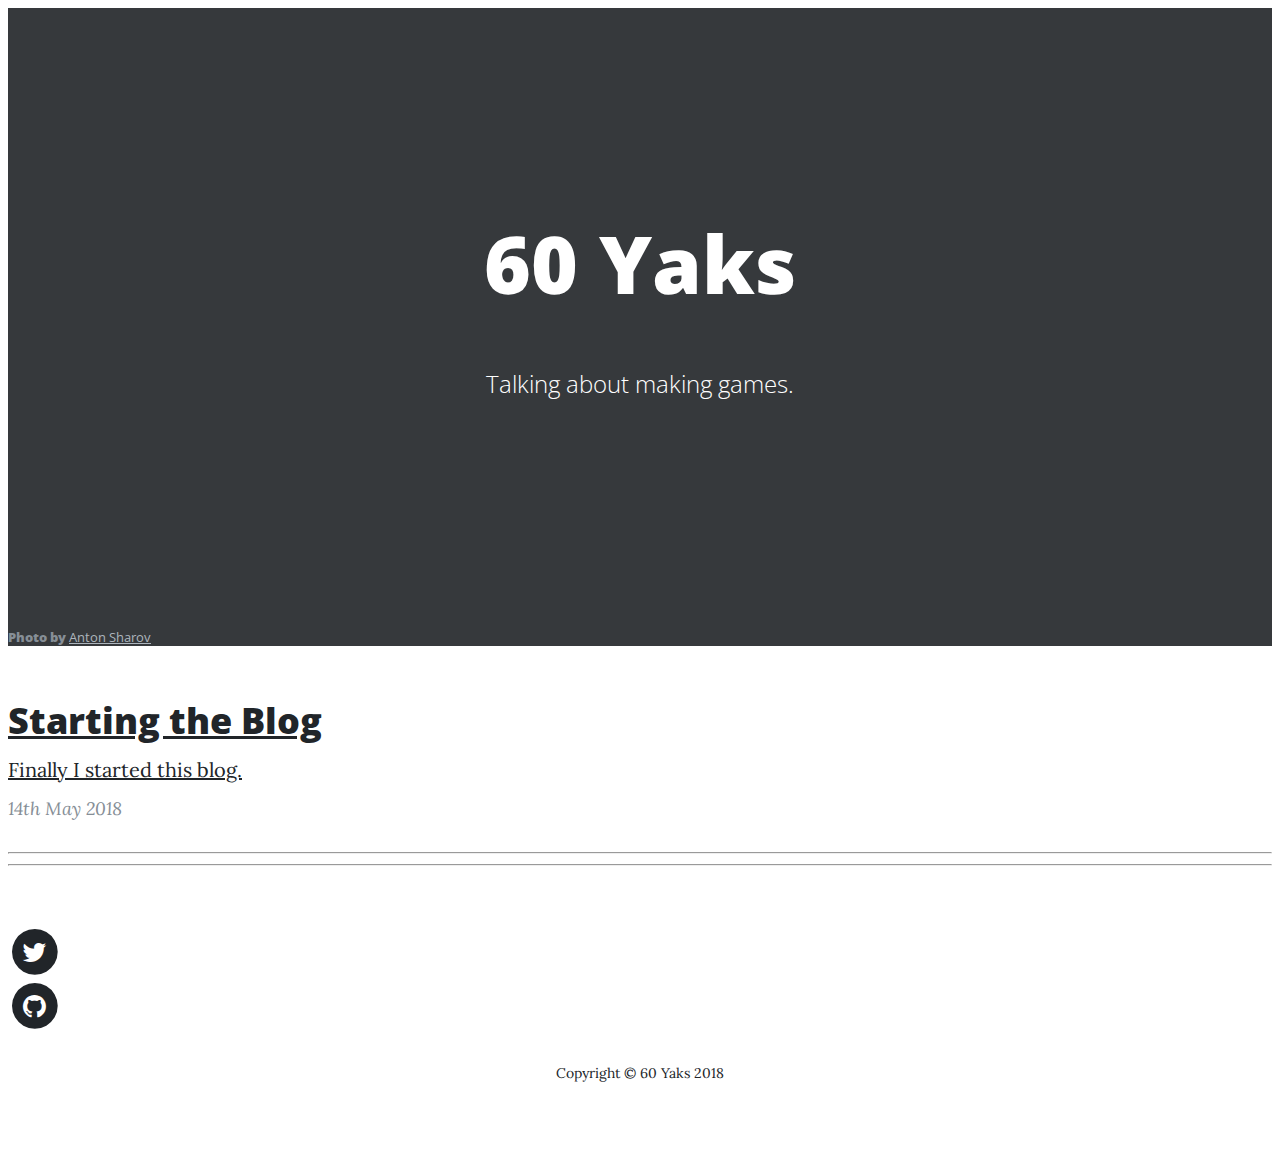
==== commit 8695a923: "Site updated: 2018-05-23 11:09:19" ====
--- a/index.html
+++ b/index.html
@@ -1,734 +1,176 @@
 <!DOCTYPE html>
+<html lang="en">
 
+  <head>
+    <meta charset="utf-8">
+    <meta name="viewport" content="width=device-width, initial-scale=1, shrink-to-fit=no">
 
-
-
-
-
-
-
-
-
-
-
-  
-
-
-<html class="theme-next gemini use-motion" lang="en">
-<head>
-  <meta charset="UTF-8"/>
-<meta http-equiv="X-UA-Compatible" content="IE=edge" />
-<meta name="viewport" content="width=device-width, initial-scale=1, maximum-scale=2"/>
-<meta name="theme-color" content="#222">
-
-
-
-
-
-
-
-
-
-
-
-
-<meta http-equiv="Cache-Control" content="no-transform" />
-<meta http-equiv="Cache-Control" content="no-siteapp" />
-
-
-
-
-
-
-
-
-
-
-
-
-
-
-
-
-
-
-
-
-
-
-<link href="/lib/font-awesome/css/font-awesome.min.css?v=4.6.2" rel="stylesheet" type="text/css" />
-
-<link href="/css/main.css?v=6.2.0" rel="stylesheet" type="text/css" />
-
-
-  <link rel="apple-touch-icon" sizes="180x180" href="/apple-touch-icon.png?v=6.2.0">
-
-
-  <link rel="icon" type="image/png" sizes="32x32" href="/favicon-32x32.png?v=6.2.0">
-
-
-  <link rel="icon" type="image/png" sizes="16x16" href="/favicon-16x16.png?v=6.2.0">
-
-
-  <link rel="mask-icon" href="/safari-pinned-tab.svg?v=6.2.0" color="#222">
-
-
-  <link rel="manifest" href="/site.manifest">
-
-
-  <meta name="msapplication-config" content="/browserconfig.xml" />
-
-
-
-
-
-
-
-<script type="text/javascript" id="hexo.configurations">
-  var NexT = window.NexT || {};
-  var CONFIG = {
-    root: '/',
-    scheme: 'Gemini',
-    version: '6.2.0',
-    sidebar: {"position":"left","display":"post","offset":12,"b2t":false,"scrollpercent":false,"onmobile":false},
-    fancybox: false,
-    fastclick: false,
-    lazyload: false,
-    tabs: true,
-    motion: {"enable":true,"async":false,"transition":{"post_block":"fadeIn","post_header":"slideDownIn","post_body":"slideDownIn","coll_header":"slideLeftIn","sidebar":"slideUpIn"}},
-    algolia: {
-      applicationID: '',
-      apiKey: '',
-      indexName: '',
-      hits: {"per_page":10},
-      labels: {"input_placeholder":"Search for Posts","hits_empty":"We didn't find any results for the search: ${query}","hits_stats":"${hits} results found in ${time} ms"}
-    }
-  };
-</script>
-
-
-  
-
-
-
-
-  <meta name="description" content="60 Yaks Per Second">
-<meta property="og:type" content="website">
-<meta property="og:title" content="60 Yaks">
-<meta property="og:url" content="http://60yaks.com/index.html">
-<meta property="og:site_name" content="60 Yaks">
-<meta property="og:description" content="60 Yaks Per Second">
-<meta property="og:locale" content="en">
-<meta name="twitter:card" content="summary">
-<meta name="twitter:title" content="60 Yaks">
-<meta name="twitter:description" content="60 Yaks Per Second">
-
-
-
-
-
-
-  <link rel="canonical" href="http://60yaks.com/"/>
-
-
-
-<script type="text/javascript" id="page.configurations">
-  CONFIG.page = {
-    sidebar: "",
-  };
-</script>
-
-  <title>60 Yaks</title>
-  
-
-
-
-
-
-
-
-
-
-  <noscript>
-  <style type="text/css">
-    .use-motion .motion-element,
-    .use-motion .brand,
-    .use-motion .menu-item,
-    .sidebar-inner,
-    .use-motion .post-block,
-    .use-motion .pagination,
-    .use-motion .comments,
-    .use-motion .post-header,
-    .use-motion .post-body,
-    .use-motion .collection-title { opacity: initial; }
-
-    .use-motion .logo,
-    .use-motion .site-title,
-    .use-motion .site-subtitle {
-      opacity: initial;
-      top: initial;
-    }
-
-    .use-motion {
-      .logo-line-before i { left: initial; }
-      .logo-line-after i { right: initial; }
-    }
-  </style>
-</noscript>
-
-</head>
-
-<body itemscope itemtype="http://schema.org/WebPage" lang="en">
-
-  
-  
+    <!--Description-->
     
-  
-
-  <div class="container sidebar-position-left 
-  page-home">
-    <div class="headband"></div>
-
-    <header id="header" class="header" itemscope itemtype="http://schema.org/WPHeader">
-      <div class="header-inner"><div class="site-brand-wrapper">
-  <div class="site-meta ">
+        <meta name="description" content="60 Yaks Per Second">
     
 
-    <div class="custom-logo-site-title">
-      <a href="/" class="brand" rel="start">
-        <span class="logo-line-before"><i></i></span>
-        <span class="site-title">60 Yaks</span>
-        <span class="logo-line-after"><i></i></span>
-      </a>
+    <!--Author-->
+    
+        <meta name="author" content="60 Yaks">
+    
+
+    <!-- Title -->
+    
+    <title>60 Yaks</title>
+
+    <!-- Bootstrap core CSS -->
+    <link href="https://stackpath.bootstrapcdn.com/bootstrap/4.1.1/css/bootstrap.min.css" rel="stylesheet" integrity="sha384-WskhaSGFgHYWDcbwN70/dfYBj47jz9qbsMId/iRN3ewGhXQFZCSftd1LZCfmhktB" crossorigin="anonymous">
+
+    <!-- Custom fonts for this template -->
+    <link href="https://stackpath.bootstrapcdn.com/font-awesome/4.7.0/css/font-awesome.min.css" rel="stylesheet" integrity="sha384-wvfXpqpZZVQGK6TAh5PVlGOfQNHSoD2xbE+QkPxCAFlNEevoEH3Sl0sibVcOQVnN" crossorigin="anonymous">
+    <link href='https://fonts.googleapis.com/css?family=Lora:400,700,400italic,700italic' rel='stylesheet' type='text/css'>
+    <link href='https://fonts.googleapis.com/css?family=Open+Sans:300italic,400italic,600italic,700italic,800italic,400,300,600,700,800' rel='stylesheet' type='text/css'>
+
+    <!-- Custom styles for this template -->
+    <link href="/css/theme.css" rel="stylesheet">
+  <link rel="stylesheet" href="/css/prism-xonokai.css" type="text/css">
+<link rel="stylesheet" href="/css/prism-line-numbers.css" type="text/css"></head>
+
+  <body>
+
+    <!-- Navigation -->
+    <nav class="navbar navbar-expand-lg navbar-light fixed-top" id="mainNav">
+  <div class="container">
+    <a class="navbar-brand" href="/">60 Yaks per Second</a>
+    <button class="navbar-toggler navbar-toggler-right" type="button" data-toggle="collapse" data-target="#navbarResponsive" aria-controls="navbarResponsive" aria-expanded="false" aria-label="Toggle navigation">
+      Menu
+      <i class="fa fa-bars"></i>
+    </button>
+    <div class="collapse navbar-collapse" id="navbarResponsive">
+      <ul class="navbar-nav ml-auto">
+        
+        <li class="nav-item">
+          <a class="nav-link" href="/">
+            
+              Home
+            
+          </a>
+        </li>
+        
+        <li class="nav-item">
+          <a class="nav-link" href="/tags">
+            
+              Tags
+            
+          </a>
+        </li>
+        
+        <li class="nav-item">
+          <a class="nav-link" href="/categories">
+            
+              Categories
+            
+          </a>
+        </li>
+        
+      </ul>
     </div>
-    
   </div>
-
-  <div class="site-nav-toggle">
-    <button aria-label="Toggle navigation bar">
-      <span class="btn-bar"></span>
-      <span class="btn-bar"></span>
-      <span class="btn-bar"></span>
-    </button>
-  </div>
-</div>
-
-
-
-<nav class="site-nav">
-  
-    <ul id="menu" class="menu">
-      
-        
-        
-        
-          
-          <li class="menu-item menu-item-home menu-item-active">
-    <a href="/" rel="section">
-      <i class="menu-item-icon fa fa-fw fa-home"></i> <br />Home</a>
-  </li>
-        
-        
-        
-          
-          <li class="menu-item menu-item-tags">
-    <a href="/tags/" rel="section">
-      <i class="menu-item-icon fa fa-fw fa-tags"></i> <br />Tags</a>
-  </li>
-        
-        
-        
-          
-          <li class="menu-item menu-item-categories">
-    <a href="/categories/" rel="section">
-      <i class="menu-item-icon fa fa-fw fa-th"></i> <br />Categories</a>
-  </li>
-        
-        
-        
-          
-          <li class="menu-item menu-item-archives">
-    <a href="/archives/" rel="section">
-      <i class="menu-item-icon fa fa-fw fa-archive"></i> <br />Archives</a>
-  </li>
-
-      
-      
-    </ul>
-  
-
-  
-
-  
 </nav>
-
-
-
-  
-
-
-
-</div>
-    </header>
 
     
 
 
-    <main id="main" class="main">
-      <div class="main-inner">
-        <div class="content-wrap">
+<!-- Page Header -->
+<header class="masthead" style="background-image: linear-gradient(rgba(0, 0, 0, 0.6), rgba(0, 0, 0, 0.6)), url(https://source.unsplash.com/oKlzAqzWyrc/undefined)">
+  <div class="container">
+    <div class="row">
+      <div class="col-lg-8 col-md-10 mx-auto">
+        <div class="site-heading">
+          <h1>60 Yaks</h1>
+          <span class="subheading">Talking about making games.</span>
+        </div>
+      </div>
+      <div class="col-lg-12 col-md-12">
+  <div class="unsplash-credit float-right">
+    <h6>Photo by <a target="_blank" href="https://unsplash.com/photos/oKlzAqzWyrc">Anton Sharov</a></h6>
+  </div>
+</div>
+    </div>
+  </div>
+</header>
+
+<!-- Main Content -->
+<div class="container">
+  <div class="row">
+    <div class="col-lg-8 col-md-10 mx-auto">
+      
+      <div class="post-preview">
+        <a href="/uncategorized/Starting-the-Blog/">
+          <h2 class="post-title">Starting the Blog</h2>
           
-            
+          <div class="post-subtitle"><p>Finally I started this blog.</p></div>
+          
+        </a>
+        <p class="post-meta">
+          14th May 2018
+          
 
-          
-          <div id="content" class="content">
-            
-  <section id="posts" class="posts-expand">
-    
-      
-
-  
-
-  
-  
-  
-
-  
-
-  <article class="post post-type-normal" itemscope itemtype="http://schema.org/Article">
-  
-  
-  
-  <div class="post-block">
-    <link itemprop="mainEntityOfPage" href="http://60yaks.com/20180514/Starting-the-Blog/">
-
-    <span hidden itemprop="author" itemscope itemtype="http://schema.org/Person">
-      <meta itemprop="name" content="60 Yaks">
-      <meta itemprop="description" content="60 Yaks Per Second">
-      <meta itemprop="image" content="/images/avatar.png">
-    </span>
-
-    <span hidden itemprop="publisher" itemscope itemtype="http://schema.org/Organization">
-      <meta itemprop="name" content="60 Yaks">
-    </span>
-
-    
-      <header class="post-header">
-
-        
-        
-          <h1 class="post-title" itemprop="name headline">
-                
-                <a class="post-title-link" href="/20180514/Starting-the-Blog/" itemprop="url">
-                  Starting the Blog
-                </a>
-              
-            
-          </h1>
-        
-
-        <div class="post-meta">
-          <span class="post-time">
-
-            
-            
-            
-
-            
-              <span class="post-meta-item-icon">
-                <i class="fa fa-calendar-o"></i>
-              </span>
-              
-                <span class="post-meta-item-text">Posted on</span>
-              
-
-              
-                
-              
-
-              <time title="Created: 2018-05-14 00:00:00 / Modified: 16:13:43" itemprop="dateCreated datePublished" datetime="2018-05-14T00:00:00+08:00">2018-05-14</time>
-            
-
-            
-              
-
-              
-            
-          </span>
 
           
 
-          
-            
-          
 
-          
-          
-
-          
-
-          
-
-          
-
-        </div>
-      </header>
-    
-
-    
-    
-    
-    <div class="post-body" itemprop="articleBody">
-
-      
+        </p>
+      </div>
+      <hr>
       
 
-      
+      <!-- Pager -->
+      <div class="clearfix">
         
-          <img src="/images/start-button.png">
-<p>Finally I started this blog.</p>
-          <!--noindex-->
-          <div class="post-button text-center">
-            <a class="btn" href="/20180514/Starting-the-Blog/#more" rel="contents">
-              Read more &raquo;
-            </a>
-          </div>
-          <!--/noindex-->
         
-      
-    </div>
-
-    
-
-    
-    
-    
-
-    
-
-    
-
-    
-
-    <footer class="post-footer">
-      
-
-      
-
-      
-
-      
-      
-        <div class="post-eof"></div>
-      
-    </footer>
-  </div>
-  
-  
-  
-  </article>
-
-
-    
-  </section>
-
-  
-
-
-          </div>
-          
-
-        </div>
-        
-          
-  
-  <div class="sidebar-toggle">
-    <div class="sidebar-toggle-line-wrap">
-      <span class="sidebar-toggle-line sidebar-toggle-line-first"></span>
-      <span class="sidebar-toggle-line sidebar-toggle-line-middle"></span>
-      <span class="sidebar-toggle-line sidebar-toggle-line-last"></span>
+      </div>
     </div>
   </div>
-
-  <aside id="sidebar" class="sidebar">
-    
-    <div class="sidebar-inner">
-
-      
-
-      
-
-      <section class="site-overview-wrap sidebar-panel sidebar-panel-active">
-        <div class="site-overview">
-          <div class="site-author motion-element" itemprop="author" itemscope itemtype="http://schema.org/Person">
-            
-              <img class="site-author-image" itemprop="image"
-                src="/images/avatar.png"
-                alt="60 Yaks" />
-            
-              <p class="site-author-name" itemprop="name">60 Yaks</p>
-              <p class="site-description motion-element" itemprop="description">60 Yaks Per Second</p>
-          </div>
-
-          
-            <nav class="site-state motion-element">
-              
-                <div class="site-state-item site-state-posts">
-                
-                  <a href="/archives/">
-                
-                    <span class="site-state-item-count">1</span>
-                    <span class="site-state-item-name">posts</span>
-                  </a>
-                </div>
-              
-
-              
-
-              
-            </nav>
-          
-
-          
-
-          
-            <div class="links-of-author motion-element">
-              
-                <span class="links-of-author-item">
-                  <a href="https://github.com/60yaks" target="_blank" title="GitHub"><i class="fa fa-fw fa-github"></i>GitHub</a>
-                  
-                </span>
-              
-                <span class="links-of-author-item">
-                  <a href="https://twitter.com/60yaks" target="_blank" title="Twitter"><i class="fa fa-fw fa-twitter"></i>Twitter</a>
-                  
-                </span>
-              
-            </div>
-          
-
-          
-          
-
-          
-          
-
-          
-            
-          
-          
-
-        </div>
-      </section>
-
-      
-
-      
-
-    </div>
-  </aside>
-
-
-        
-      </div>
-    </main>
-
-    <footer id="footer" class="footer">
-      <div class="footer-inner">
-        <div class="copyright">&copy; <span itemprop="copyrightYear">2018</span>
-  <span class="with-love" id="animate">
-    <i class="fa fa-user"></i>
-  </span>
-  <span class="author" itemprop="copyrightHolder">60 Yaks</span>
-
-  
-
-  
 </div>
 
+    <hr>
 
+    <!-- Footer -->
+    <footer>
+  <div class="container">
+    <div class="row">
+      <div class="col-lg-8 col-md-10 mx-auto">
+        <ul class="list-inline text-center">
+          
+          <li class="list-inline-item">
+            <a target="_blank" href="https://twitter.com/60yaks">
+              <span class="fa-stack fa-lg">
+                <i class="fa fa-circle fa-stack-2x"></i>
+                <i class="fa fa-twitter fa-stack-1x fa-inverse"></i>
+              </span>
+            </a>
+          </li>
+          
+          <li class="list-inline-item">
+            <a target="_blank" href="https://github.com/60yaks">
+              <span class="fa-stack fa-lg">
+                <i class="fa fa-circle fa-stack-2x"></i>
+                <i class="fa fa-github fa-stack-1x fa-inverse"></i>
+              </span>
+            </a>
+          </li>
+          
+        </ul>
+        <p class="copyright text-muted">Copyright &copy; 60 Yaks 2018</p>
+      </div>
+    </div>
+  </div>
+</footer>
 
+    <!-- Bootstrap core JavaScript -->
+    <script src="https://code.jquery.com/jquery-3.3.1.min.js" integrity="sha256-FgpCb/KJQlLNfOu91ta32o/NMZxltwRo8QtmkMRdAu8=" crossorigin="anonymous"></script>
+    <script src="https://stackpath.bootstrapcdn.com/bootstrap/4.1.1/js/bootstrap.bundle.min.js" integrity="sha384-u/bQvRA/1bobcXlcEYpsEdFVK/vJs3+T+nXLsBYJthmdBuavHvAW6UsmqO2Gd/F9" crossorigin="anonymous"></script>
 
-  <div class="powered-by">Powered by <a class="theme-link" target="_blank" href="https://hexo.io">Hexo</a> v3.7.1</div>
+    <!-- Custom scripts for this template -->
+    <script src="/js/theme.js"></script>
 
+  </body>
 
-
-  <span class="post-meta-divider">|</span>
-
-
-
-  <div class="theme-info">Theme &mdash; <a class="theme-link" target="_blank" href="https://github.com/theme-next/hexo-theme-next">NexT.Gemini</a> v6.2.0</div>
-
-
-
-
-        
-
-
-
-
-
-
-
-
-        
-      </div>
-    </footer>
-
-    
-      <div class="back-to-top">
-        <i class="fa fa-arrow-up"></i>
-        
-      </div>
-    
-
-    
-
-  </div>
-
-  
-
-<script type="text/javascript">
-  if (Object.prototype.toString.call(window.Promise) !== '[object Function]') {
-    window.Promise = null;
-  }
-</script>
-
-
-
-
-
-
-
-
-
-
-
-
-
-
-
-
-
-
-
-
-
-
-
-
-
-
-  
-  
-    <script type="text/javascript" src="/lib/jquery/index.js?v=2.1.3"></script>
-  
-
-  
-  
-    <script type="text/javascript" src="/lib/velocity/velocity.min.js?v=1.2.1"></script>
-  
-
-  
-  
-    <script type="text/javascript" src="/lib/velocity/velocity.ui.min.js?v=1.2.1"></script>
-  
-
-
-  
-
-
-  <script type="text/javascript" src="/js/src/utils.js?v=6.2.0"></script>
-
-  <script type="text/javascript" src="/js/src/motion.js?v=6.2.0"></script>
-
-
-
-  
-  
-
-
-  <script type="text/javascript" src="/js/src/affix.js?v=6.2.0"></script>
-
-  <script type="text/javascript" src="/js/src/schemes/pisces.js?v=6.2.0"></script>
-
-
-
-  
-
-  
-
-
-  <script type="text/javascript" src="/js/src/bootstrap.js?v=6.2.0"></script>
-
-
-
-  
-
-
-
-	
-
-
-
-
-
-  
-
-
-
-
-
-  
-
-
-
-
-
-
-<!-- LOCAL: You can save these files to your site and update links -->
-    
-        
-        <link rel="stylesheet" href="https://aimingoo.github.io/gitmint/style/default.css">
-        <script src="https://aimingoo.github.io/gitmint/dist/gitmint.browser.js"></script>
-    
-<!-- END LOCAL -->
-
-    
-
-    
-
-
-
-
-
-
-  
-
-
-
-
-
-  
-
-  
-
-  
-
-  
-
-  
-  
-
-  
-
-  
-
-  
-
-  
-
-  
-
-</body>
-</html>
+</html>--- a/css/theme.css
+++ b/css/theme.css
@@ -0,0 +1,430 @@
+body {
+  font-size: 20px;
+  color: #212529;
+  font-family: 'Lora', 'Times New Roman', serif;
+}
+
+p {
+  line-height: 1.5;
+  margin: 30px 0;
+}
+
+p a {
+  text-decoration: underline;
+}
+
+h1,
+h2,
+h3,
+h4,
+h5,
+h6 {
+  font-weight: 800;
+  font-family: 'Open Sans', 'Helvetica Neue', Helvetica, Arial, sans-serif;
+}
+
+a {
+  color: #212529;
+  -webkit-transition: all 0.2s;
+  -moz-transition: all 0.2s;
+  transition: all 0.2s;
+}
+
+a:focus, a:hover {
+  color: #6f42c1;
+}
+
+blockquote {
+  font-style: italic;
+  color: #868e96;
+}
+
+.section-heading {
+  font-size: 36px;
+  font-weight: 700;
+  margin-top: 60px;
+}
+
+.caption {
+  font-size: 14px;
+  font-style: italic;
+  display: block;
+  margin: 0;
+  padding: 10px;
+  text-align: center;
+  border-bottom-right-radius: 5px;
+  border-bottom-left-radius: 5px;
+}
+
+::-moz-selection {
+  color: #fff;
+  background: #6f42c1;
+  text-shadow: none;
+}
+
+::selection {
+  color: #fff;
+  background: #6f42c1;
+  text-shadow: none;
+}
+
+img::selection {
+  color: #fff;
+  background: transparent;
+}
+
+img::-moz-selection {
+  color: #fff;
+  background: transparent;
+}
+
+#mainNav {
+  position: absolute;
+  border-bottom: 1px solid #e9ecef;
+  background-color: white;
+  font-family: 'Open Sans', 'Helvetica Neue', Helvetica, Arial, sans-serif;
+}
+
+#mainNav .navbar-brand {
+  font-weight: 800;
+  color: #343a40;
+}
+
+#mainNav .navbar-toggler {
+  font-size: 12px;
+  font-weight: 800;
+  padding: 13px;
+  text-transform: uppercase;
+  color: #343a40;
+}
+
+#mainNav .navbar-nav > li.nav-item > a {
+  font-size: 12px;
+  font-weight: 800;
+  letter-spacing: 1px;
+  text-transform: uppercase;
+}
+
+@media only screen and (min-width: 992px) {
+  #mainNav {
+    border-bottom: 1px solid transparent;
+    background: transparent;
+  }
+  #mainNav .navbar-brand {
+    padding: 10px 20px;
+    color: #fff;
+  }
+  #mainNav .navbar-brand:focus, #mainNav .navbar-brand:hover {
+    color: rgba(255, 255, 255, 0.8);
+  }
+  #mainNav .navbar-nav > li.nav-item > a {
+    padding: 10px 20px;
+    color: #fff;
+  }
+  #mainNav .navbar-nav > li.nav-item > a:focus, #mainNav .navbar-nav > li.nav-item > a:hover {
+    color: rgba(255, 255, 255, 0.8);
+  }
+}
+
+@media only screen and (min-width: 992px) {
+  #mainNav {
+    -webkit-transition: background-color 0.2s;
+    -moz-transition: background-color 0.2s;
+    transition: background-color 0.2s;
+    /* Force Hardware Acceleration in WebKit */
+    -webkit-transform: translate3d(0, 0, 0);
+    -moz-transform: translate3d(0, 0, 0);
+    -ms-transform: translate3d(0, 0, 0);
+    -o-transform: translate3d(0, 0, 0);
+    transform: translate3d(0, 0, 0);
+    -webkit-backface-visibility: hidden;
+  }
+  #mainNav.is-fixed {
+    /* when the user scrolls down, we hide the header right above the viewport */
+    position: fixed;
+    top: -67px;
+    -webkit-transition: -webkit-transform 0.2s;
+    -moz-transition: -moz-transform 0.2s;
+    transition: transform 0.2s;
+    border-bottom: 1px solid white;
+    background-color: rgba(255, 255, 255, 0.9);
+  }
+  #mainNav.is-fixed .navbar-brand {
+    color: #212529;
+  }
+  #mainNav.is-fixed .navbar-brand:focus, #mainNav.is-fixed .navbar-brand:hover {
+    color: #6f42c1;
+  }
+  #mainNav.is-fixed .navbar-nav > li.nav-item > a {
+    color: #212529;
+  }
+  #mainNav.is-fixed .navbar-nav > li.nav-item > a:focus, #mainNav.is-fixed .navbar-nav > li.nav-item > a:hover {
+    color: #6f42c1;
+  }
+  #mainNav.is-visible {
+    /* if the user changes the scrolling direction, we show the header */
+    -webkit-transform: translate3d(0, 100%, 0);
+    -moz-transform: translate3d(0, 100%, 0);
+    -ms-transform: translate3d(0, 100%, 0);
+    -o-transform: translate3d(0, 100%, 0);
+    transform: translate3d(0, 100%, 0);
+  }
+}
+
+header.masthead {
+  margin-bottom: 50px;
+  background: no-repeat center center;
+  background-color: #868e96;
+  background-attachment: scroll;
+  position: relative;
+  -webkit-background-size: cover;
+  -moz-background-size: cover;
+  -o-background-size: cover;
+  background-size: cover;
+}
+
+header.masthead .page-heading,
+header.masthead .post-heading,
+header.masthead .site-heading {
+  padding: 200px 0 150px;
+  color: white;
+}
+
+@media only screen and (min-width: 768px) {
+  header.masthead .page-heading,
+  header.masthead .post-heading,
+  header.masthead .site-heading {
+    padding: 200px 0;
+  }
+}
+
+header.masthead .page-heading,
+header.masthead .site-heading {
+  text-align: center;
+}
+
+header.masthead .page-heading h1,
+header.masthead .site-heading h1 {
+  font-size: 50px;
+  margin-top: 0;
+}
+
+header.masthead .page-heading .subheading,
+header.masthead .site-heading .subheading {
+  font-size: 24px;
+  font-weight: 300;
+  line-height: 1.1;
+  display: block;
+  margin: 10px 0 0;
+  font-family: 'Open Sans', 'Helvetica Neue', Helvetica, Arial, sans-serif;
+}
+
+@media only screen and (min-width: 768px) {
+  header.masthead .page-heading h1,
+  header.masthead .site-heading h1 {
+    font-size: 80px;
+  }
+}
+
+header.masthead .post-heading h1 {
+  font-size: 35px;
+}
+
+header.masthead .post-heading .meta,
+header.masthead .post-heading .subheading {
+  line-height: 1.1;
+  display: block;
+}
+
+header.masthead .post-heading .subheading {
+  font-size: 24px;
+  font-weight: 600;
+  margin: 10px 0 30px;
+  font-family: 'Open Sans', 'Helvetica Neue', Helvetica, Arial, sans-serif;
+}
+
+header.masthead .post-heading .meta {
+  font-size: 20px;
+  font-weight: 300;
+  font-style: italic;
+  font-family: 'Lora', 'Times New Roman', serif;
+}
+
+header.masthead .post-heading .meta a {
+  color: #fff;
+}
+
+@media only screen and (min-width: 768px) {
+  header.masthead .post-heading h1 {
+    font-size: 55px;
+  }
+  header.masthead .post-heading .subheading {
+    font-size: 30px;
+  }
+}
+
+header.masthead .unsplash-credit h6 {
+  color: #868e96;
+}
+
+header.masthead .unsplash-credit a {
+  -webkit-transition: all 0.2s;
+  -moz-transition: all 0.2s;
+  transition: all 0.2s;
+  color: #adb5bd;
+  font-weight: 400;
+}
+
+header.masthead .unsplash-credit a:focus, header.masthead .unsplash-credit a:hover {
+  color: #6f42c1;
+}
+
+.post-preview > a {
+  color: #212529;
+}
+
+.post-preview > a:focus, .post-preview > a:hover {
+  text-decoration: none;
+  color: #6f42c1;
+}
+
+.post-preview > a > .post-title {
+  font-size: 30px;
+  margin-top: 30px;
+  margin-bottom: 10px;
+}
+
+.post-preview > a > .post-subtitle {
+  font-weight: 300;
+  margin: 0 0 10px;
+}
+
+.post-preview > a > .post-subtitle > p {
+  margin: 0;
+}
+
+.post-preview > .post-meta {
+  font-size: 18px;
+  font-style: italic;
+  margin-top: 0;
+  color: #868e96;
+}
+
+.post-preview > .post-meta > a {
+  text-decoration: none;
+  color: #212529;
+}
+
+.post-preview > .post-meta > a:focus, .post-preview > .post-meta > a:hover {
+  text-decoration: underline;
+  color: #6f42c1;
+}
+
+@media only screen and (min-width: 768px) {
+  .post-preview > a > .post-title {
+    font-size: 36px;
+  }
+}
+
+.floating-label-form-group {
+  font-size: 14px;
+  position: relative;
+  margin-bottom: 0;
+  padding-bottom: 0.5em;
+  border-bottom: 1px solid #dee2e6;
+}
+
+.floating-label-form-group input,
+.floating-label-form-group textarea {
+  font-size: 1.5em;
+  position: relative;
+  z-index: 1;
+  padding: 0;
+  resize: none;
+  border: none;
+  border-radius: 0;
+  background: none;
+  box-shadow: none !important;
+  font-family: 'Lora', 'Times New Roman', serif;
+}
+
+.floating-label-form-group input::-webkit-input-placeholder,
+.floating-label-form-group textarea::-webkit-input-placeholder {
+  color: #868e96;
+  font-family: 'Lora', 'Times New Roman', serif;
+}
+
+.floating-label-form-group label {
+  font-size: 0.85em;
+  line-height: 1.764705882em;
+  position: relative;
+  z-index: 0;
+  top: 2em;
+  display: block;
+  margin: 0;
+  -webkit-transition: top 0.3s ease, opacity 0.3s ease;
+  -moz-transition: top 0.3s ease, opacity 0.3s ease;
+  -ms-transition: top 0.3s ease, opacity 0.3s ease;
+  transition: top 0.3s ease, opacity 0.3s ease;
+  vertical-align: middle;
+  vertical-align: baseline;
+  opacity: 0;
+}
+
+.floating-label-form-group .help-block {
+  margin: 15px 0;
+}
+
+.floating-label-form-group-with-value label {
+  top: 0;
+  opacity: 1;
+}
+
+.floating-label-form-group-with-focus label {
+  color: #6f42c1;
+}
+
+form .form-group:first-child .floating-label-form-group {
+  border-top: 1px solid #dee2e6;
+}
+
+footer {
+  padding: 50px 0 65px;
+}
+
+footer .list-inline {
+  margin: 0;
+  padding: 0;
+}
+
+footer .copyright {
+  font-size: 14px;
+  margin-bottom: 0;
+  text-align: center;
+}
+
+.btn {
+  font-size: 14px;
+  font-weight: 800;
+  padding: 15px 25px;
+  letter-spacing: 1px;
+  text-transform: uppercase;
+  border-radius: 0;
+  font-family: 'Open Sans', 'Helvetica Neue', Helvetica, Arial, sans-serif;
+}
+
+.btn-primary {
+  background-color: #6f42c1;
+  border-color: #6f42c1;
+}
+
+.btn-primary:hover, .btn-primary:focus, .btn-primary:active {
+  color: #fff;
+  background-color: #5e37a6 !important;
+  border-color: #5e37a6 !important;
+}
+
+.btn-lg {
+  font-size: 16px;
+  padding: 25px 35px;
+}
--- a/css/prism-xonokai.css
+++ b/css/prism-xonokai.css
@@ -0,0 +1,164 @@
+/**
+* xonokai theme for JavaScript, CSS and HTML
+* based on: https://github.com/MoOx/sass-prism-theme-base by Maxime Thirouin ~ MoOx --> http://moox.fr/ , which is Loosely based on Monokai textmate theme by http://www.monokai.nl/
+* license: MIT; http://moox.mit-license.org/
+*/
+code[class*="language-"],
+pre[class*="language-"] {
+    -moz-tab-size: 2;
+    -o-tab-size: 2;
+    tab-size: 2;
+    -webkit-hyphens: none;
+    -moz-hyphens: none;
+    -ms-hyphens: none;
+    hyphens: none;
+    white-space: pre;
+    white-space: pre-wrap;
+    word-wrap: normal;
+    font-family: Menlo, Monaco, "Courier New", monospace;
+    font-size: 14px;
+    color: #76d9e6;
+    text-shadow: none;
+}
+pre[class*="language-"],
+:not(pre)>code[class*="language-"] {
+    background: #2a2a2a;
+}
+pre[class*="language-"] {
+    padding: 15px;
+    border-radius: 4px;
+    border: 1px solid #e1e1e8;
+    overflow: auto;
+}
+
+pre[class*="language-"] {
+    position: relative;
+}
+pre[class*="language-"] code {
+    white-space: pre;
+    display: block;
+}
+
+:not(pre)>code[class*="language-"] {
+    padding: 0.15em 0.2em 0.05em;
+    border-radius: .3em;
+    border: 0.13em solid #7a6652;
+    box-shadow: 1px 1px 0.3em -0.1em #000 inset;
+}
+.token.namespace {
+    opacity: .7;
+}
+.token.comment,
+.token.prolog,
+.token.doctype,
+.token.cdata {
+    color: #6f705e;
+}
+.token.operator,
+.token.boolean,
+.token.number {
+    color: #a77afe;
+}
+.token.attr-name,
+.token.string {
+    color: #e6d06c;
+}
+.token.entity,
+.token.url,
+.language-css .token.string,
+.style .token.string {
+    color: #e6d06c;
+}
+.token.selector,
+.token.inserted {
+    color: #a6e22d;
+}
+.token.atrule,
+.token.attr-value,
+.token.keyword,
+.token.important,
+.token.deleted {
+    color: #ef3b7d;
+}
+.token.regex,
+.token.statement {
+    color: #76d9e6;
+}
+.token.placeholder,
+.token.variable {
+    color: #fff;
+}
+.token.important,
+.token.statement,
+.token.bold {
+    font-weight: bold;
+}
+.token.punctuation {
+    color: #bebec5;
+}
+.token.entity {
+    cursor: help;
+}
+.token.italic {
+    font-style: italic;
+}
+
+code.language-markup {
+    color: #f9f9f9;
+}
+code.language-markup .token.tag {
+    color: #ef3b7d;
+}
+code.language-markup .token.attr-name {
+    color: #a6e22d;
+}
+code.language-markup .token.attr-value {
+    color: #e6d06c;
+}
+code.language-markup .token.style,
+code.language-markup .token.script {
+    color: #76d9e6;
+}
+code.language-markup .token.script .token.keyword {
+    color: #76d9e6;
+}
+
+/* Line highlight plugin */
+pre[class*="language-"][data-line] {
+    position: relative;
+    padding: 1em 0 1em 3em;
+}
+pre[data-line] .line-highlight {
+    position: absolute;
+    left: 0;
+    right: 0;
+    padding: 0;
+    margin-top: 1em;
+    background: rgba(255, 255, 255, 0.08);
+    pointer-events: none;
+    line-height: inherit;
+    white-space: pre;
+}
+pre[data-line] .line-highlight:before,
+pre[data-line] .line-highlight[data-end]:after {
+    content: attr(data-start);
+    position: absolute;
+    top: .4em;
+    left: .6em;
+    min-width: 1em;
+    padding: 0.2em 0.5em;
+    background-color: rgba(255, 255, 255, 0.4);
+    color: black;
+    font: bold 65%/1 sans-serif;
+    height: 1em;
+    line-height: 1em;
+    text-align: center;
+    border-radius: 999px;
+    text-shadow: none;
+    box-shadow: 0 1px 1px rgba(255, 255, 255, 0.7);
+}
+pre[data-line] .line-highlight[data-end]:after {
+    content: attr(data-end);
+    top: auto;
+    bottom: .4em;
+}--- a/css/prism-line-numbers.css
+++ b/css/prism-line-numbers.css
@@ -0,0 +1,41 @@
+pre.line-numbers {
+	position: relative;
+	padding-left: 3.8em;
+	counter-reset: linenumber;
+}
+
+pre.line-numbers > code {
+	position: relative;
+    white-space: inherit;
+}
+
+.line-numbers .line-numbers-rows {
+	position: absolute;
+	pointer-events: none;
+	top: 0;
+	font-size: 100%;
+	left: -3.8em;
+	width: 3em; /* works for line-numbers below 1000 lines */
+	letter-spacing: -1px;
+	border-right: 1px solid #999;
+
+	-webkit-user-select: none;
+	-moz-user-select: none;
+	-ms-user-select: none;
+	user-select: none;
+
+}
+
+	.line-numbers-rows > span {
+		pointer-events: none;
+		display: block;
+		counter-increment: linenumber;
+	}
+
+		.line-numbers-rows > span:before {
+			content: counter(linenumber);
+			color: #999;
+			display: block;
+			padding-right: 0.8em;
+			text-align: right;
+		}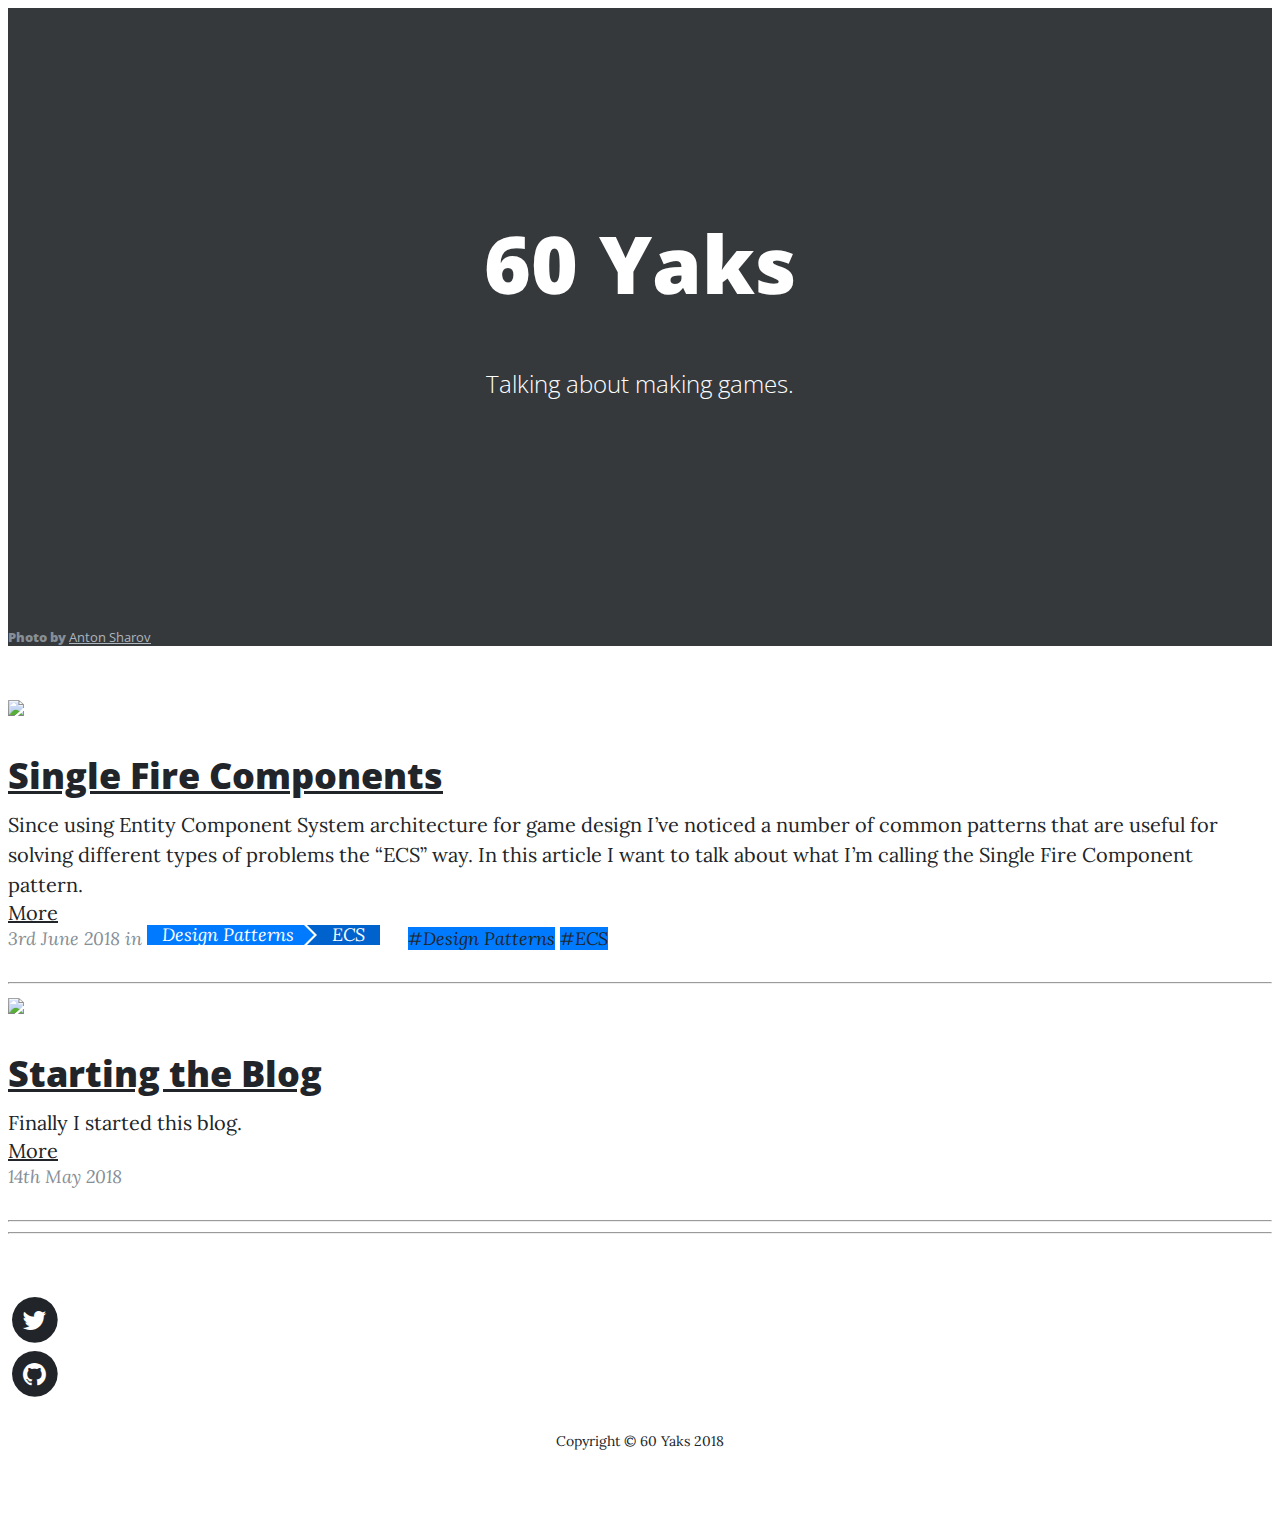
==== commit 38fe5346: "Site updated: 2018-06-03 17:21:07" ====
--- a/index.html
+++ b/index.html
@@ -1,176 +1 @@
-<!DOCTYPE html>
-<html lang="en">
-
-  <head>
-    <meta charset="utf-8">
-    <meta name="viewport" content="width=device-width, initial-scale=1, shrink-to-fit=no">
-
-    <!--Description-->
-    
-        <meta name="description" content="60 Yaks Per Second">
-    
-
-    <!--Author-->
-    
-        <meta name="author" content="60 Yaks">
-    
-
-    <!-- Title -->
-    
-    <title>60 Yaks</title>
-
-    <!-- Bootstrap core CSS -->
-    <link href="https://stackpath.bootstrapcdn.com/bootstrap/4.1.1/css/bootstrap.min.css" rel="stylesheet" integrity="sha384-WskhaSGFgHYWDcbwN70/dfYBj47jz9qbsMId/iRN3ewGhXQFZCSftd1LZCfmhktB" crossorigin="anonymous">
-
-    <!-- Custom fonts for this template -->
-    <link href="https://stackpath.bootstrapcdn.com/font-awesome/4.7.0/css/font-awesome.min.css" rel="stylesheet" integrity="sha384-wvfXpqpZZVQGK6TAh5PVlGOfQNHSoD2xbE+QkPxCAFlNEevoEH3Sl0sibVcOQVnN" crossorigin="anonymous">
-    <link href='https://fonts.googleapis.com/css?family=Lora:400,700,400italic,700italic' rel='stylesheet' type='text/css'>
-    <link href='https://fonts.googleapis.com/css?family=Open+Sans:300italic,400italic,600italic,700italic,800italic,400,300,600,700,800' rel='stylesheet' type='text/css'>
-
-    <!-- Custom styles for this template -->
-    <link href="/css/theme.css" rel="stylesheet">
-  <link rel="stylesheet" href="/css/prism-xonokai.css" type="text/css">
-<link rel="stylesheet" href="/css/prism-line-numbers.css" type="text/css"></head>
-
-  <body>
-
-    <!-- Navigation -->
-    <nav class="navbar navbar-expand-lg navbar-light fixed-top" id="mainNav">
-  <div class="container">
-    <a class="navbar-brand" href="/">60 Yaks per Second</a>
-    <button class="navbar-toggler navbar-toggler-right" type="button" data-toggle="collapse" data-target="#navbarResponsive" aria-controls="navbarResponsive" aria-expanded="false" aria-label="Toggle navigation">
-      Menu
-      <i class="fa fa-bars"></i>
-    </button>
-    <div class="collapse navbar-collapse" id="navbarResponsive">
-      <ul class="navbar-nav ml-auto">
-        
-        <li class="nav-item">
-          <a class="nav-link" href="/">
-            
-              Home
-            
-          </a>
-        </li>
-        
-        <li class="nav-item">
-          <a class="nav-link" href="/tags">
-            
-              Tags
-            
-          </a>
-        </li>
-        
-        <li class="nav-item">
-          <a class="nav-link" href="/categories">
-            
-              Categories
-            
-          </a>
-        </li>
-        
-      </ul>
-    </div>
-  </div>
-</nav>
-
-    
-
-
-<!-- Page Header -->
-<header class="masthead" style="background-image: linear-gradient(rgba(0, 0, 0, 0.6), rgba(0, 0, 0, 0.6)), url(https://source.unsplash.com/oKlzAqzWyrc/undefined)">
-  <div class="container">
-    <div class="row">
-      <div class="col-lg-8 col-md-10 mx-auto">
-        <div class="site-heading">
-          <h1>60 Yaks</h1>
-          <span class="subheading">Talking about making games.</span>
-        </div>
-      </div>
-      <div class="col-lg-12 col-md-12">
-  <div class="unsplash-credit float-right">
-    <h6>Photo by <a target="_blank" href="https://unsplash.com/photos/oKlzAqzWyrc">Anton Sharov</a></h6>
-  </div>
-</div>
-    </div>
-  </div>
-</header>
-
-<!-- Main Content -->
-<div class="container">
-  <div class="row">
-    <div class="col-lg-8 col-md-10 mx-auto">
-      
-      <div class="post-preview">
-        <a href="/uncategorized/Starting-the-Blog/">
-          <h2 class="post-title">Starting the Blog</h2>
-          
-          <div class="post-subtitle"><p>Finally I started this blog.</p></div>
-          
-        </a>
-        <p class="post-meta">
-          14th May 2018
-          
-
-
-          
-
-
-        </p>
-      </div>
-      <hr>
-      
-
-      <!-- Pager -->
-      <div class="clearfix">
-        
-        
-      </div>
-    </div>
-  </div>
-</div>
-
-    <hr>
-
-    <!-- Footer -->
-    <footer>
-  <div class="container">
-    <div class="row">
-      <div class="col-lg-8 col-md-10 mx-auto">
-        <ul class="list-inline text-center">
-          
-          <li class="list-inline-item">
-            <a target="_blank" href="https://twitter.com/60yaks">
-              <span class="fa-stack fa-lg">
-                <i class="fa fa-circle fa-stack-2x"></i>
-                <i class="fa fa-twitter fa-stack-1x fa-inverse"></i>
-              </span>
-            </a>
-          </li>
-          
-          <li class="list-inline-item">
-            <a target="_blank" href="https://github.com/60yaks">
-              <span class="fa-stack fa-lg">
-                <i class="fa fa-circle fa-stack-2x"></i>
-                <i class="fa fa-github fa-stack-1x fa-inverse"></i>
-              </span>
-            </a>
-          </li>
-          
-        </ul>
-        <p class="copyright text-muted">Copyright &copy; 60 Yaks 2018</p>
-      </div>
-    </div>
-  </div>
-</footer>
-
-    <!-- Bootstrap core JavaScript -->
-    <script src="https://code.jquery.com/jquery-3.3.1.min.js" integrity="sha256-FgpCb/KJQlLNfOu91ta32o/NMZxltwRo8QtmkMRdAu8=" crossorigin="anonymous"></script>
-    <script src="https://stackpath.bootstrapcdn.com/bootstrap/4.1.1/js/bootstrap.bundle.min.js" integrity="sha384-u/bQvRA/1bobcXlcEYpsEdFVK/vJs3+T+nXLsBYJthmdBuavHvAW6UsmqO2Gd/F9" crossorigin="anonymous"></script>
-
-    <!-- Custom scripts for this template -->
-    <script src="/js/theme.js"></script>
-
-  </body>
-
-</html>+<!DOCTYPE html><html lang="en"><head><meta charset="utf-8"><meta name="viewport" content="width=device-width,initial-scale=1,shrink-to-fit=no"><!--Description--><meta name="description" content="60 Yaks Per Second"><!--Author--><meta name="author" content="60 Yaks"><link rel="apple-touch-icon" sizes="180x180" href="/apple-touch-icon.png"><link rel="icon" type="image/png" sizes="32x32" href="/favicon-32x32.png"><link rel="icon" type="image/png" sizes="16x16" href="/favicon-16x16.png"><link rel="manifest" href="/site.webmanifest"><link rel="mask-icon" href="/safari-pinned-tab.svg" color="#5bbad5"><meta name="msapplication-TileColor" content="#da532c"><meta name="theme-color" content="#ffffff"><!-- Title --><title>60 Yaks</title><!-- Bootstrap core CSS --><link href="https://stackpath.bootstrapcdn.com/bootstrap/4.1.1/css/bootstrap.min.css" rel="stylesheet" integrity="sha384-WskhaSGFgHYWDcbwN70/dfYBj47jz9qbsMId/iRN3ewGhXQFZCSftd1LZCfmhktB" crossorigin="anonymous"><!-- Custom fonts for this template --><link href="https://stackpath.bootstrapcdn.com/font-awesome/4.7.0/css/font-awesome.min.css" rel="stylesheet" integrity="sha384-wvfXpqpZZVQGK6TAh5PVlGOfQNHSoD2xbE+QkPxCAFlNEevoEH3Sl0sibVcOQVnN" crossorigin="anonymous"><link href="https://fonts.googleapis.com/css?family=Lora:400,700,400italic,700italic" rel="stylesheet" type="text/css"><link href="https://fonts.googleapis.com/css?family=Open+Sans:300italic,400italic,600italic,700italic,800italic,400,300,600,700,800" rel="stylesheet" type="text/css"><!-- Custom styles for this template --><link href="/css/theme.css" rel="stylesheet"><link rel="stylesheet" href="/css/prism-xonokai.css" type="text/css"></head><body><!-- Navigation --><nav class="navbar navbar-expand-lg navbar-light fixed-top" id="mainNav"><div class="container"><a class="navbar-brand" href="/">60 Yaks per Second</a> <button class="navbar-toggler navbar-toggler-right" type="button" data-toggle="collapse" data-target="#navbarResponsive" aria-controls="navbarResponsive" aria-expanded="false" aria-label="Toggle navigation">Menu <i class="fa fa-bars"></i></button><div class="collapse navbar-collapse" id="navbarResponsive"><ul class="navbar-nav ml-auto"><li class="nav-item"><a class="nav-link" href="/">Home</a></li><li class="nav-item"><a class="nav-link" href="/tags">Tags</a></li><li class="nav-item"><a class="nav-link" href="/categories">Categories</a></li></ul></div></div></nav><!-- Page Header --><header class="masthead" style="background-image:linear-gradient(rgba(0,0,0,.6),rgba(0,0,0,.6)),url(https://source.unsplash.com/oKlzAqzWyrc/undefined)"><div class="container"><div class="row"><div class="col-lg-8 col-md-10 mx-auto"><div class="site-heading"><h1>60 Yaks</h1><span class="subheading">Talking about making games.</span></div></div><div class="col-lg-12 col-md-12"><div class="unsplash-credit float-right"><h6>Photo by <a target="_blank" href="https://unsplash.com/photos/oKlzAqzWyrc">Anton Sharov</a></h6></div></div></div></div></header><!-- Main Content --><div class="container"><div class="row"><div class="col-lg-2 my-auto"><a href="/Design-Patterns/ECS/Single-Fire-Components/"><img class="unsplash-thumbnail" src="https://source.unsplash.com/zMVt3FgSMd4/800x600"></a></div><div class="col-lg-8"><div class="post-preview"><a href="/Design-Patterns/ECS/Single-Fire-Components/"><h2 class="post-title">Single Fire Components</h2></a><div class="post-subtitle"><p>Since using Entity Component System architecture for game design I’ve noticed a number of common patterns that are useful for solving different types of problems the “ECS” way. In this article I want to talk about what I’m calling the Single Fire Component pattern.</p><a href="/Design-Patterns/ECS/Single-Fire-Components/" class="badge badge-light">More</a></div><p class="post-meta">3rd June 2018 in <span id="categories"><span><a href="/categories/Design-Patterns/">Design Patterns</a></span> <span><a href="/categories/Design-Patterns/ECS/">ECS</a></span></span> <span class="index-tags"><a href="/tags/Design-Patterns/" class="badge badge-primary">#Design Patterns</a> <a href="/tags/ECS/" class="badge badge-primary">#ECS</a></span></p></div><hr></div></div><div class="row"><div class="col-lg-2 my-auto"><a href="/uncategorized/Starting-the-Blog/"><img class="unsplash-thumbnail" src="https://source.unsplash.com/cckf4TsHAuw/800x600"></a></div><div class="col-lg-8"><div class="post-preview"><a href="/uncategorized/Starting-the-Blog/"><h2 class="post-title">Starting the Blog</h2></a><div class="post-subtitle"><p>Finally I started this blog.</p><a href="/uncategorized/Starting-the-Blog/" class="badge badge-light">More</a></div><p class="post-meta">14th May 2018</p></div><hr></div></div><div class="row"><div class="col-lg-8 mx-auto"><!-- Pager --><div class="clearfix"></div></div></div></div><hr><!-- Footer --><footer><div class="container"><div class="row"><div class="col-lg-8 col-md-10 mx-auto"><ul class="list-inline text-center"><li class="list-inline-item"><a target="_blank" href="https://twitter.com/60yaks"><span class="fa-stack fa-lg"><i class="fa fa-circle fa-stack-2x"></i> <i class="fa fa-twitter fa-stack-1x fa-inverse"></i></span></a></li><li class="list-inline-item"><a target="_blank" href="https://github.com/60yaks"><span class="fa-stack fa-lg"><i class="fa fa-circle fa-stack-2x"></i> <i class="fa fa-github fa-stack-1x fa-inverse"></i></span></a></li></ul><p class="copyright text-muted">Copyright &copy; 60 Yaks 2018</p></div></div></div></footer><!-- Bootstrap core JavaScript --><script src="https://code.jquery.com/jquery-3.3.1.min.js" integrity="sha256-FgpCb/KJQlLNfOu91ta32o/NMZxltwRo8QtmkMRdAu8=" crossorigin="anonymous"></script><script src="https://stackpath.bootstrapcdn.com/bootstrap/4.1.1/js/bootstrap.bundle.min.js" integrity="sha384-u/bQvRA/1bobcXlcEYpsEdFVK/vJs3+T+nXLsBYJthmdBuavHvAW6UsmqO2Gd/F9" crossorigin="anonymous"></script><!-- Custom scripts for this template --><script src="/js/theme.js"></script><script>!function(o){var i=Array.prototype.slice.call(document.querySelectorAll("img[data-original]"));function c(t,e){var n=new Image,o=t.getAttribute("data-original");n.onload=function(){t.src=o,e&&e()},n.src=o}function n(){for(var t=0;t<i.length;t++)e=i[t],void 0,0<=(n=e.getBoundingClientRect()).top&&0<=n.left&&n.top<=(o.innerHeight||document.documentElement.clientHeight)&&c(i[t],function(){i.splice(t,t)});var e,n;console.log("trigger")}n(),o.addEventListener("scroll",function(){var t,e;t=n,e=o,clearTimeout(t.tId),t.tId=setTimeout(function(){t.call(e)},500)})}(this);</script></body></html>--- a/css/theme.css
+++ b/css/theme.css
@@ -31,7 +31,7 @@
 }
 
 a:focus, a:hover {
-  color: #6f42c1;
+  color: #007bff;
 }
 
 blockquote {
@@ -58,13 +58,13 @@
 
 ::-moz-selection {
   color: #fff;
-  background: #6f42c1;
+  background: #007bff;
   text-shadow: none;
 }
 
 ::selection {
   color: #fff;
-  background: #6f42c1;
+  background: #007bff;
   text-shadow: none;
 }
 
@@ -76,6 +76,12 @@
 img::-moz-selection {
   color: #fff;
   background: transparent;
+}
+
+.unsplash-thumbnail {
+  width: 100%;
+  max-height: 150px;
+  object-fit: cover;
 }
 
 #mainNav {
@@ -153,13 +159,13 @@
     color: #212529;
   }
   #mainNav.is-fixed .navbar-brand:focus, #mainNav.is-fixed .navbar-brand:hover {
-    color: #6f42c1;
+    color: #007bff;
   }
   #mainNav.is-fixed .navbar-nav > li.nav-item > a {
     color: #212529;
   }
   #mainNav.is-fixed .navbar-nav > li.nav-item > a:focus, #mainNav.is-fixed .navbar-nav > li.nav-item > a:hover {
-    color: #6f42c1;
+    color: #007bff;
   }
   #mainNav.is-visible {
     /* if the user changes the scrolling direction, we show the header */
@@ -276,7 +282,148 @@
 }
 
 header.masthead .unsplash-credit a:focus, header.masthead .unsplash-credit a:hover {
-  color: #6f42c1;
+  color: #007bff;
+  text-decoration-line: none;
+}
+
+.index-tags {
+  margin-top: auto;
+  margin-bottom: auto;
+}
+
+.index-tags a {
+  vertical-align: top;
+}
+
+#categories {
+  margin-top: auto;
+  margin-bottom: auto;
+  list-style: none;
+  display: inline-block;
+}
+
+#categories span {
+  float: left;
+}
+
+#categories span a {
+  color: #FFF;
+  display: block;
+  background: #007bff;
+  text-decoration: none;
+  position: relative;
+  height: 20px;
+  line-height: 20px;
+  padding: 0 10px 0 5px;
+  text-align: center;
+  margin-right: 23px;
+}
+
+#categories span a:before, #categories span a:after {
+  content: "";
+  position: absolute;
+  top: 0;
+  border: 0 solid #007bff;
+  border-width: 10px 10px;
+  width: 0;
+  height: 0;
+}
+
+#categories span a:before {
+  left: -20px;
+  border-left-color: transparent;
+}
+
+#categories span a:after {
+  left: 100%;
+  border-color: transparent;
+  border-left-color: #007bff;
+}
+
+#categories span a:hover {
+  background-color: #868e96;
+}
+
+#categories span a:hover:before {
+  border-color: #868e96;
+  border-left-color: transparent;
+}
+
+#categories span a:hover:after {
+  border-color: transparent;
+  border-left-color: #868e96;
+}
+
+#categories span a:active {
+  background-color: #6c757d;
+}
+
+#categories span a:active:before {
+  border-color: #6c757d;
+  border-left-color: transparent;
+}
+
+#categories span a:active:after {
+  border-color: transparent;
+  border-left-color: #6c757d;
+}
+
+#categories span:nth-child(even) a {
+  background-color: #0062cc;
+}
+
+#categories span:nth-child(even) a:before {
+  border-color: #0062cc;
+  border-left-color: transparent;
+}
+
+#categories span:nth-child(even) a:after {
+  border-color: transparent;
+  border-left-color: #0062cc;
+}
+
+#categories span:nth-child(even) a:hover {
+  background-color: #868e96;
+}
+
+#categories span:nth-child(even) a:hover:before {
+  border-color: #868e96;
+  border-left-color: transparent;
+}
+
+#categories span:nth-child(even) a:hover:after {
+  border-color: transparent;
+  border-left-color: #868e96;
+}
+
+#categories span:nth-child(even) a:active {
+  background-color: #6c757d;
+}
+
+#categories span:nth-child(even) a:active:before {
+  border-color: #6c757d;
+  border-left-color: transparent;
+}
+
+#categories span:nth-child(even) a:active:after {
+  border-color: transparent;
+  border-left-color: #6c757d;
+}
+
+#categories span:first-child a {
+  padding-left: 15px;
+}
+
+#categories span:first-child a:before {
+  border: none;
+}
+
+#categories span:last-child a {
+  padding-right: 15px;
+}
+
+#categories span:last-child a:after {
+  border: none;
 }
 
 .post-preview > a {
@@ -285,7 +432,7 @@
 
 .post-preview > a:focus, .post-preview > a:hover {
   text-decoration: none;
-  color: #6f42c1;
+  color: #007bff;
 }
 
 .post-preview > a > .post-title {
@@ -299,7 +446,7 @@
   margin: 0 0 10px;
 }
 
-.post-preview > a > .post-subtitle > p {
+.post-preview > .post-subtitle > p {
   margin: 0;
 }
 
@@ -317,7 +464,11 @@
 
 .post-preview > .post-meta > a:focus, .post-preview > .post-meta > a:hover {
   text-decoration: underline;
-  color: #6f42c1;
+  color: #007bff;
+}
+
+.post-preview > .post-meta > .index-tags > a {
+  text-decoration: none;
 }
 
 @media only screen and (min-width: 768px) {
@@ -381,7 +532,7 @@
 }
 
 .floating-label-form-group-with-focus label {
-  color: #6f42c1;
+  color: #007bff;
 }
 
 form .form-group:first-child .floating-label-form-group {
@@ -401,6 +552,35 @@
   font-size: 14px;
   margin-bottom: 0;
   text-align: center;
+}
+
+div.unsplash {
+  margin-top: 20px;
+  margin-bottom: 0px;
+}
+
+div.unsplash img {
+  width: 100%;
+  height: 100%;
+}
+
+div.unsplash a {
+  -webkit-transition: all 0.2s;
+  -moz-transition: all 0.2s;
+  transition: all 0.2s;
+  color: #adb5bd;
+  font-weight: 400;
+  font-size: 12pt;
+}
+
+div.unsplash a:focus, div.unsplash a:hover {
+  color: #007bff;
+  text-decoration-line: none;
+}
+
+div.unsplash .unsplash-credit {
+  text-align: right;
+  color: #868e96;
 }
 
 .btn {
@@ -414,17 +594,28 @@
 }
 
 .btn-primary {
-  background-color: #6f42c1;
-  border-color: #6f42c1;
+  background-color: #007bff;
+  border-color: #007bff;
 }
 
 .btn-primary:hover, .btn-primary:focus, .btn-primary:active {
   color: #fff;
-  background-color: #5e37a6 !important;
-  border-color: #5e37a6 !important;
+  background-color: #0069d9 !important;
+  border-color: #0069d9 !important;
 }
 
 .btn-lg {
   font-size: 16px;
   padding: 25px 35px;
 }
+
+.badge-primary {
+  background-color: #007bff;
+  border-color: #007bff;
+}
+
+.badge-primary:hover, .badge-primary:focus, .badge-primary:active {
+  color: #fff;
+  background-color: #0069d9 !important;
+  border-color: #0069d9 !important;
+}
